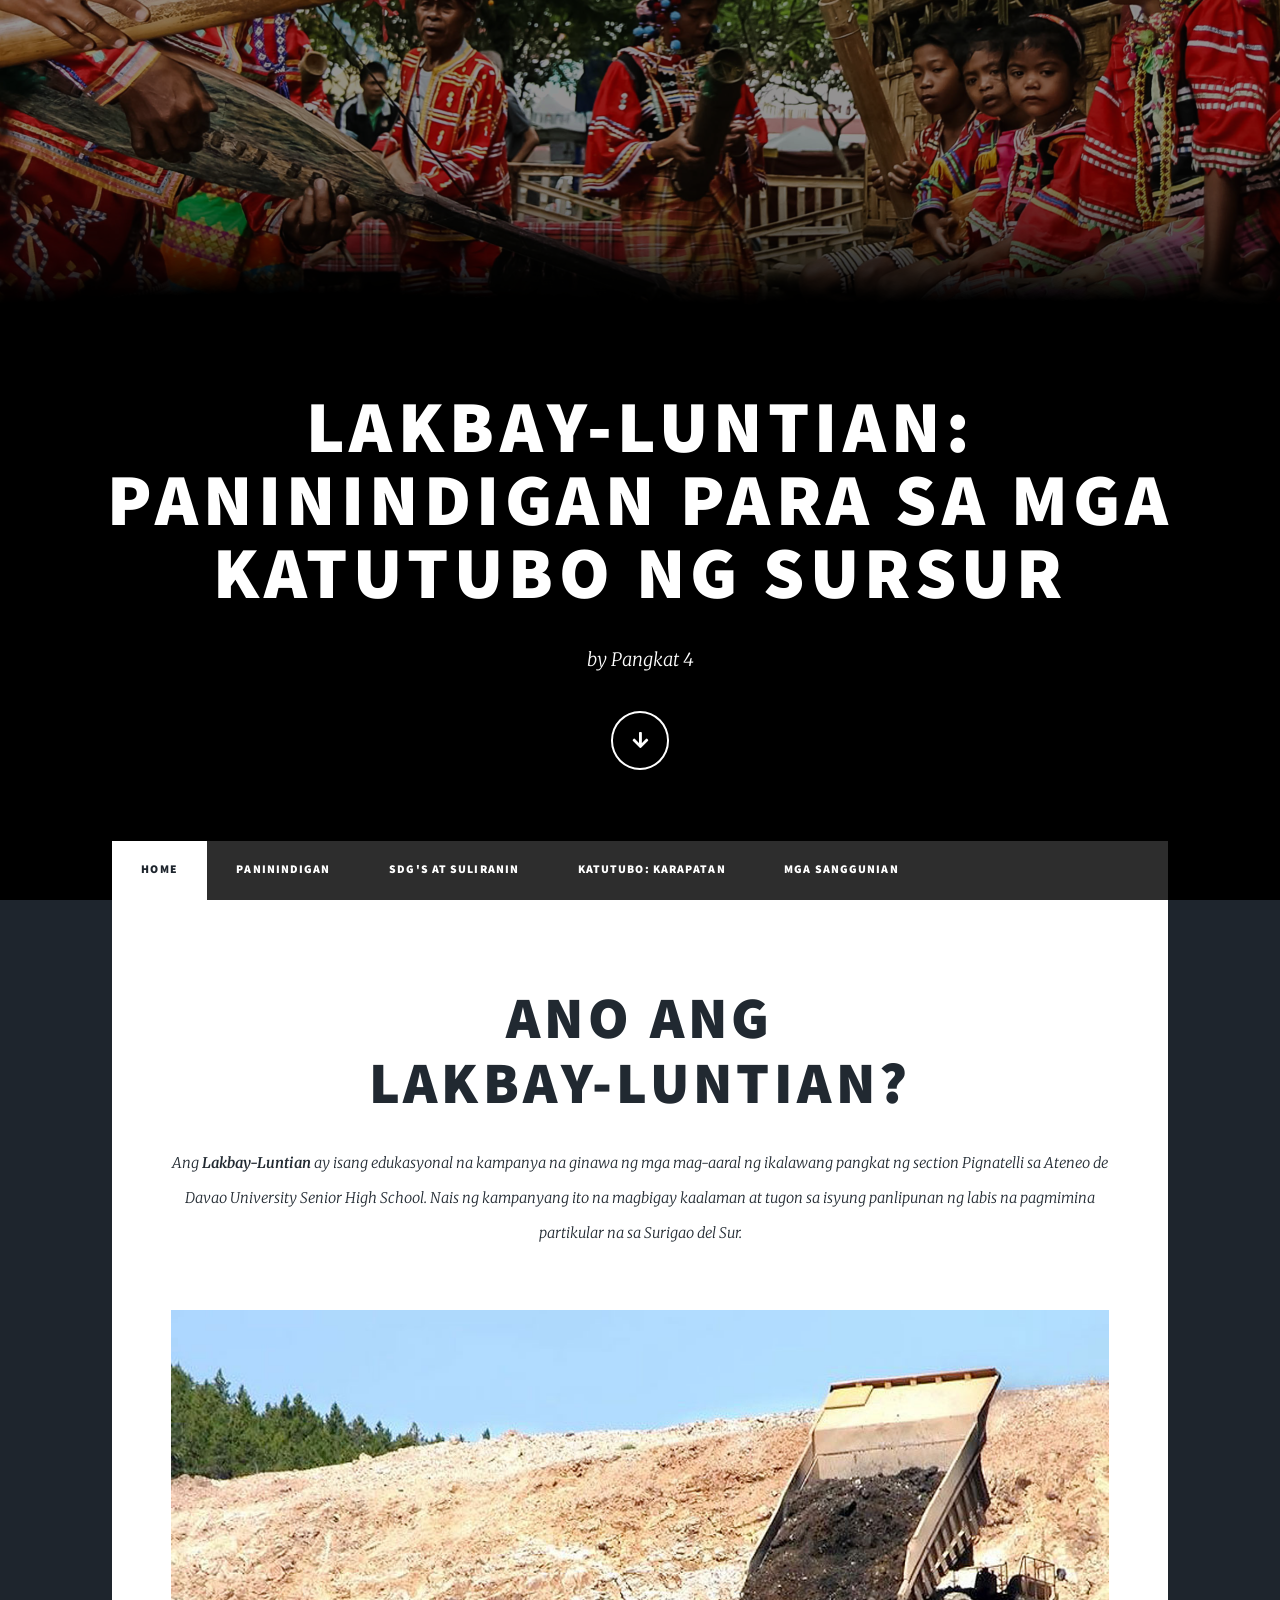
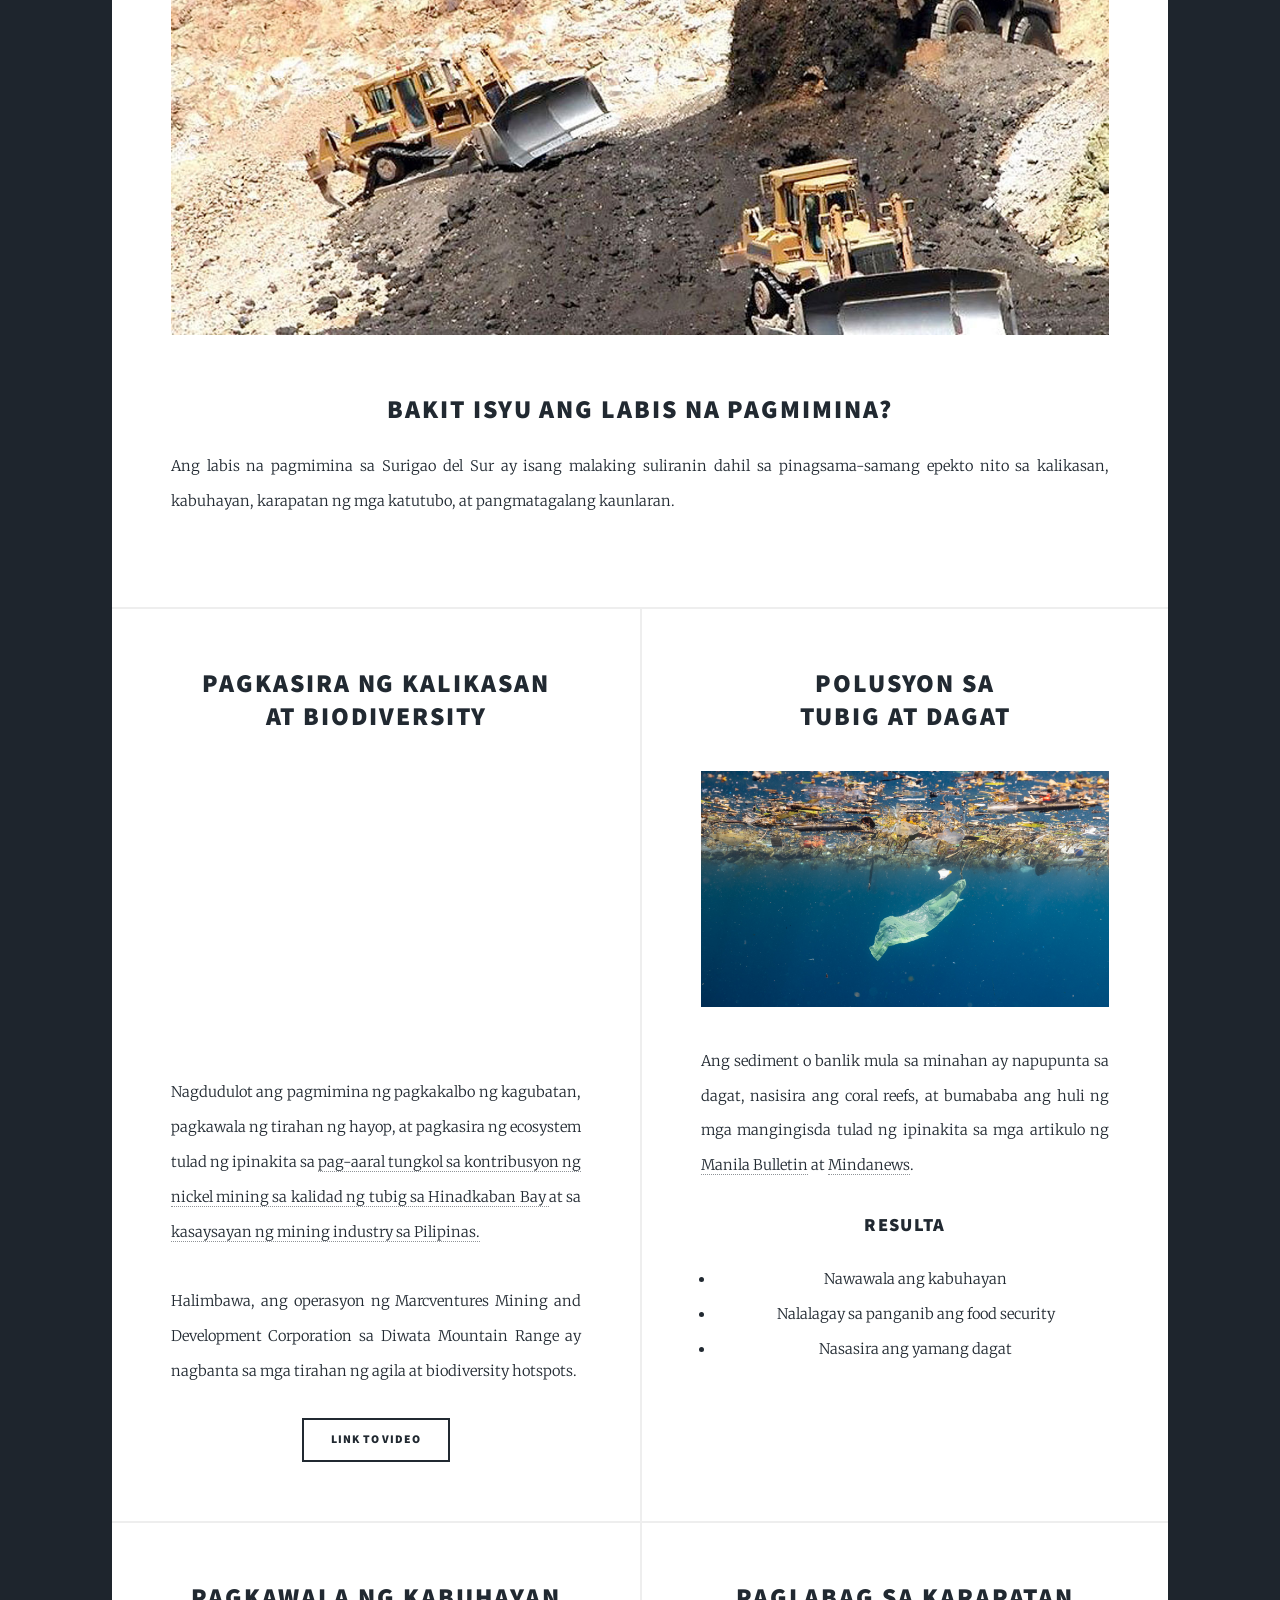
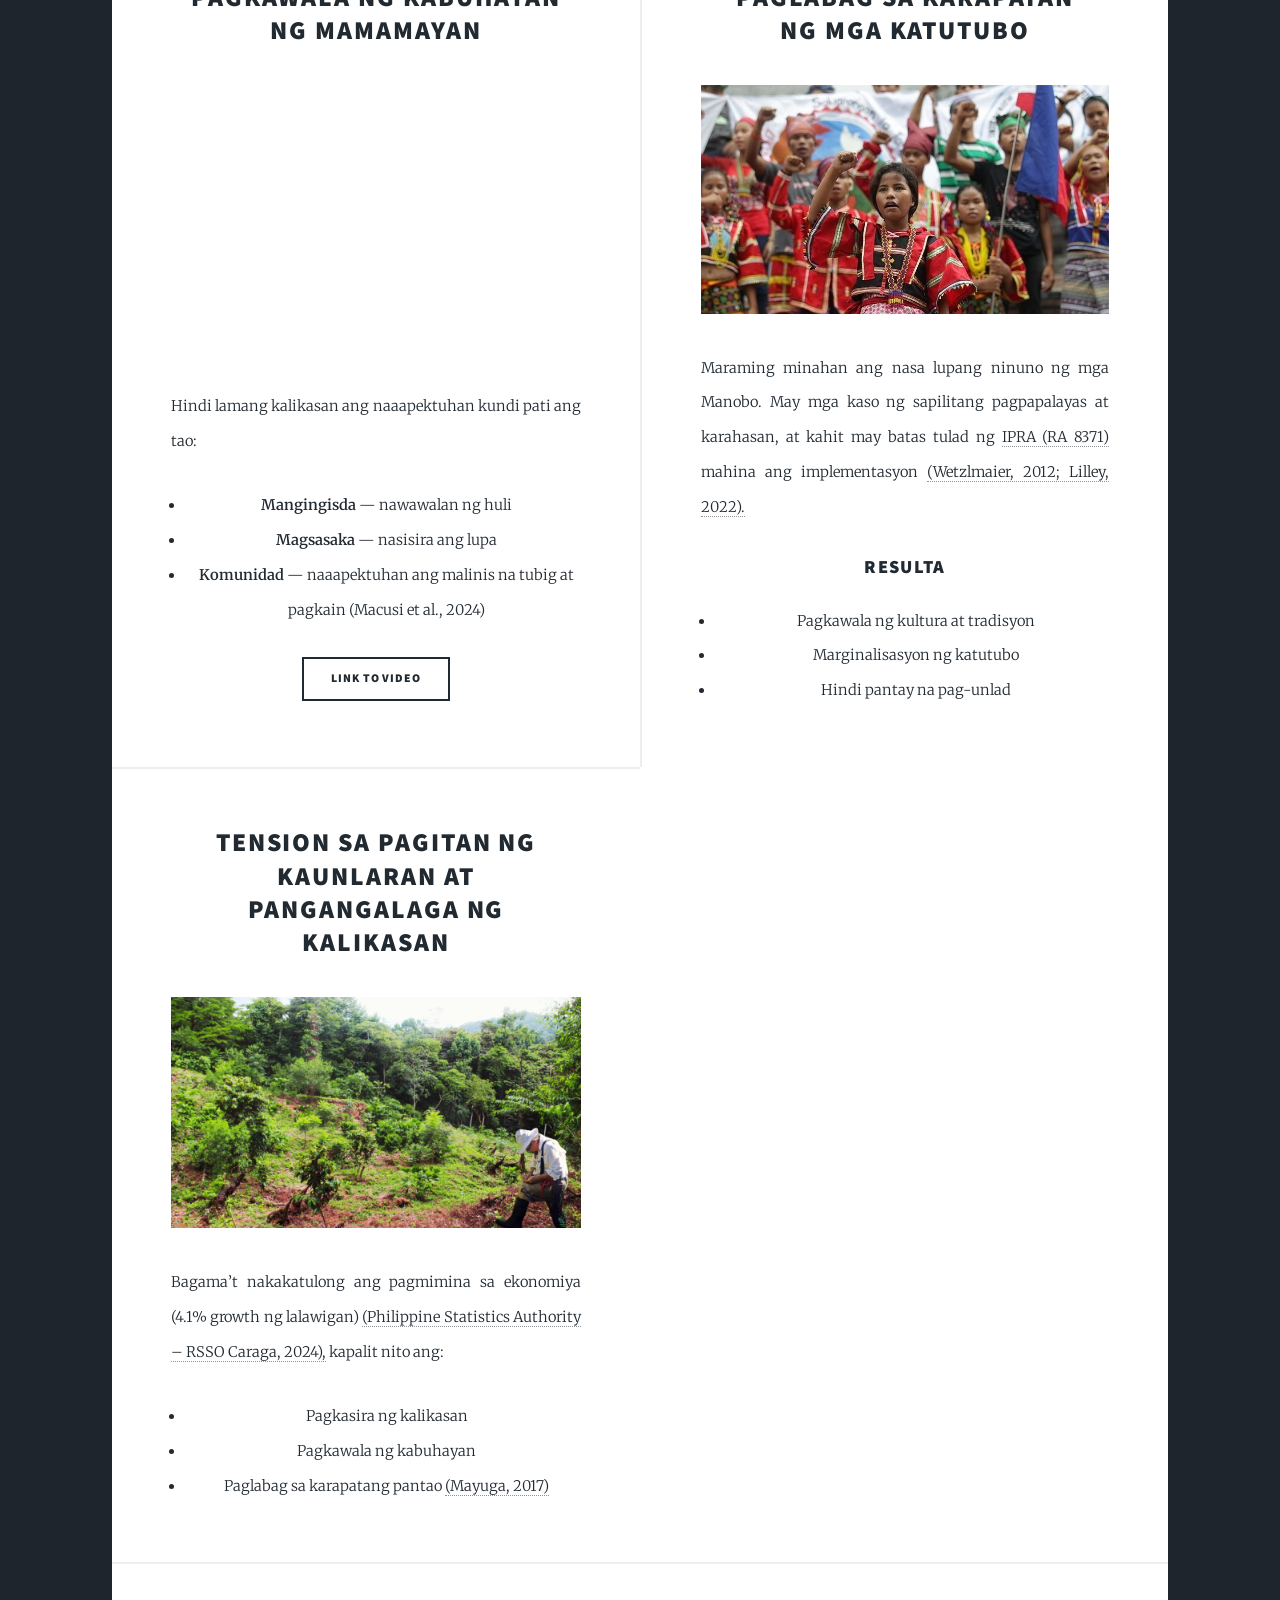
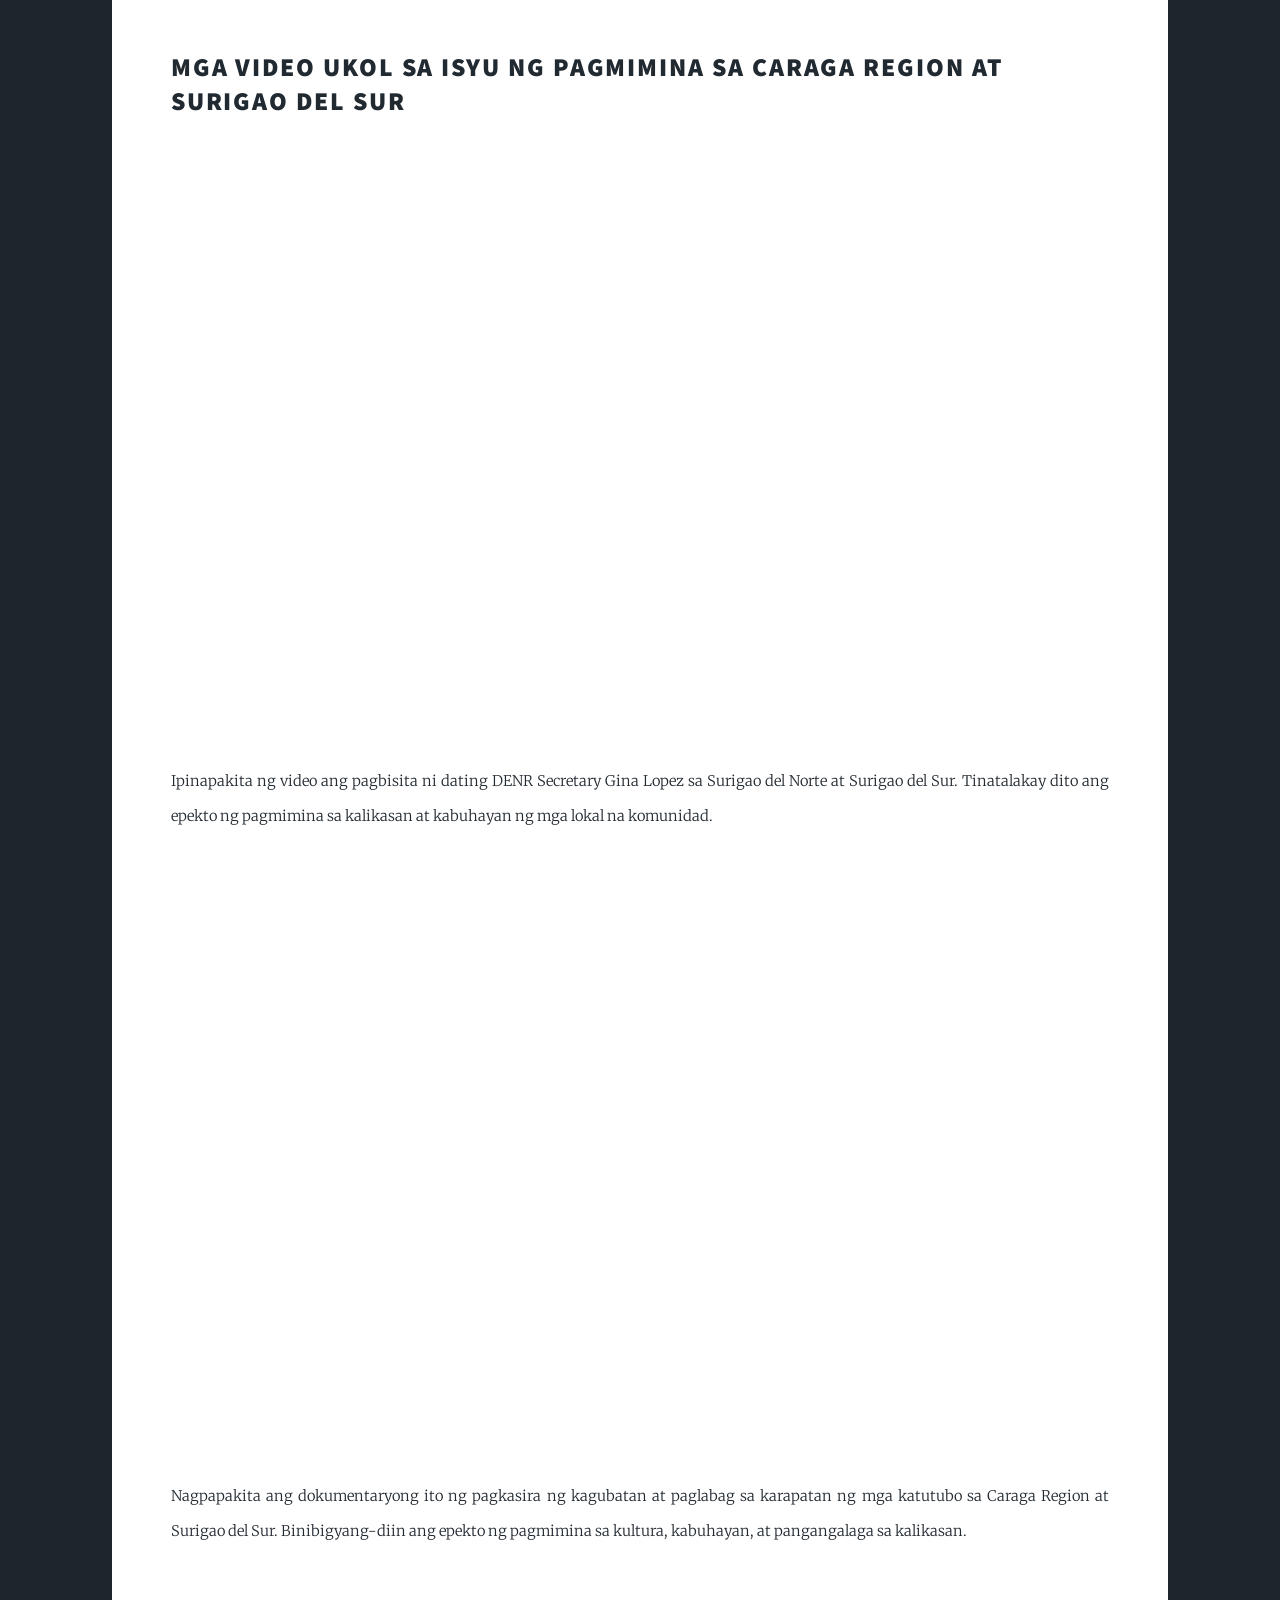
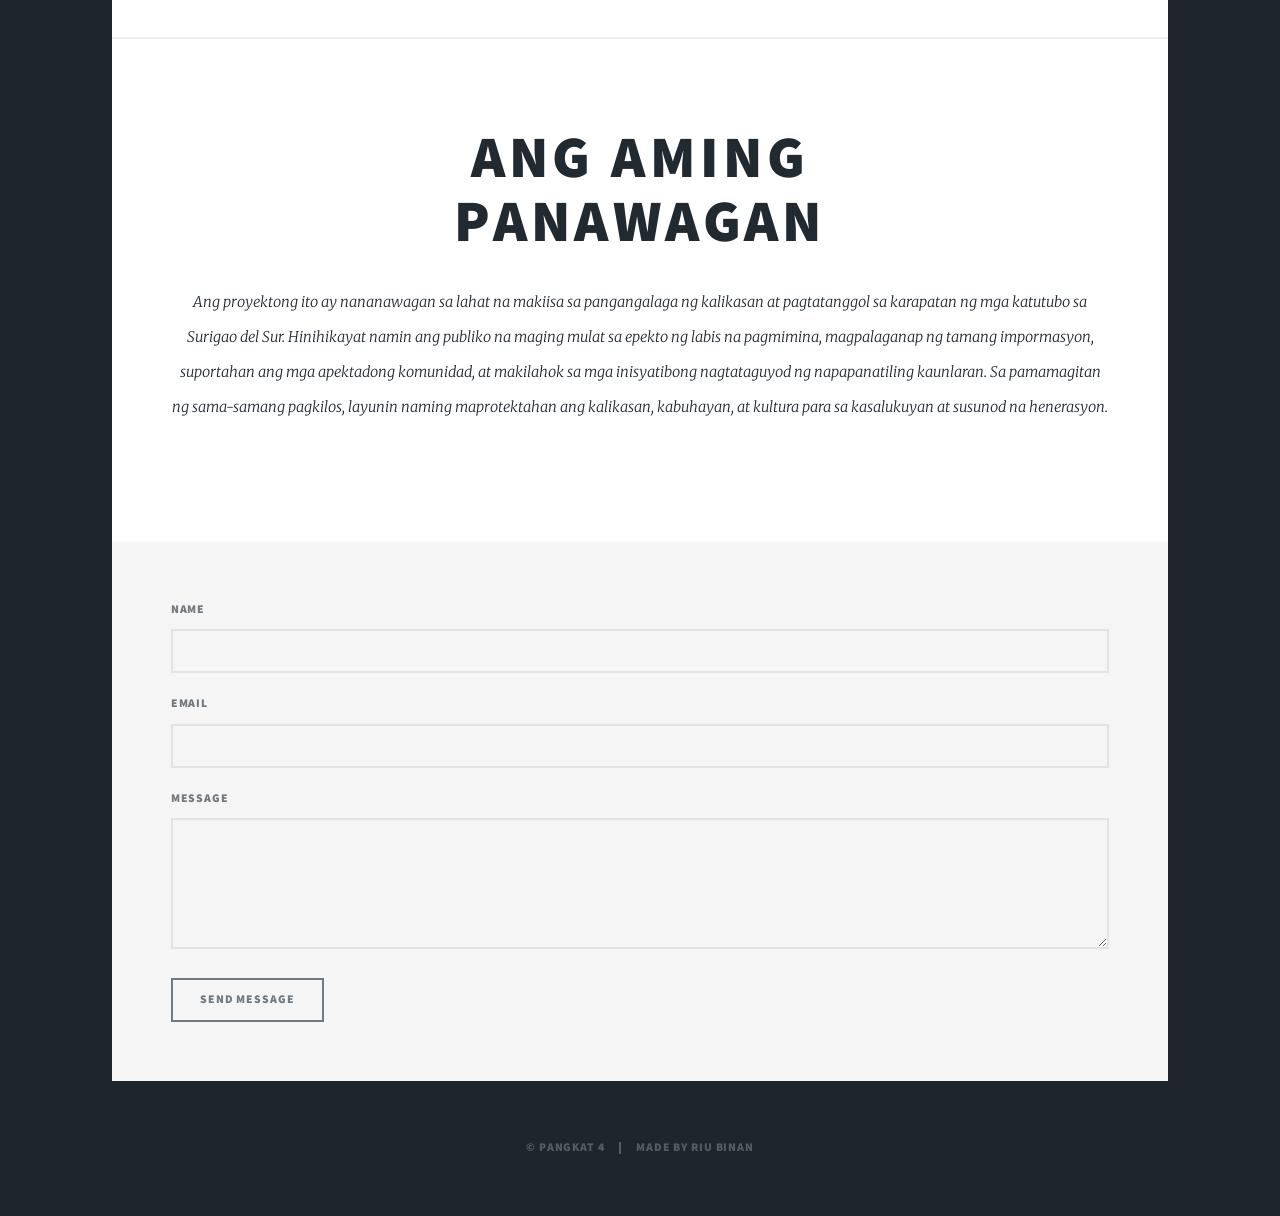
==== index.html @ bbc09d83 "Add files via upload" ====
<!DOCTYPE HTML>
<html>
	<head>
		<title>Lakbay-Luntian</title>
		<meta charset="utf-8" />
		<meta name="viewport" content="width=device-width, initial-scale=1, user-scalable=no" />
		<link rel="stylesheet" href="assets/css/main.css" />
		<noscript><link rel="stylesheet" href="assets/css/noscript.css" /></noscript>
	</head>
	<body class="is-preload">

		<!-- Wrapper -->
			<div id="wrapper" class="fade-in">

				<!-- Intro -->
					<div id="intro">
						<h1>Lakbay-Luntian: <br> Paninindigan para sa mga Katutubo ng SurSur
						</h1>
						<p>by Pangkat 4</p>
						<ul class="actions">
							<li><a href="#header" class="button icon solid solo fa-arrow-down scrolly">Continue</a></li>
						</ul>
					</div>

				<!-- Header -->
					<header id="header">
						<a href="index.html" class="logo">Lakbay-Luntian</a>
					</header>

				<!-- Nav -->
					<nav id="nav">
						<ul class="links">
							<li class="active"><a href="index.html">Home</a></li>
							<li><a href="generic.html">Paninindigan</a></li>
							<li><a href="sdg.html">SDG's at Suliranin</a></li>
							<li><a href="katutubo.html">Katutubo: Karapatan</a></li>
							<li><a href="sanggunian.html">Mga Sanggunian</a></li>
						</ul>
					</nav>

				<!-- Main -->
					<div id="main">

						<!-- Featured Post -->
							<article class="post featured">
								<header class="major">
									<h2><a href="#">Ano ang<br />
									Lakbay-Luntian?</a></h2>
									<p>Ang <b>Lakbay-Luntian</b> ay isang edukasyonal na kampanya na 
										ginawa ng mga mag-aaral ng ikalawang pangkat ng section 
										Pignatelli sa Ateneo de Davao University Senior High School. 
										Nais ng kampanyang ito na magbigay kaalaman at tugon sa 
										isyung panlipunan ng labis na pagmimina partikular 
										na sa Surigao del Sur.</p>
								</header>
								<a href="#" class="image main"><img src="images/quarrying.jpg" alt="" /></a>
										<h2>Bakit isyu ang labis na pagmimina?</h2>
										<p>Ang labis na pagmimina sa Surigao del Sur ay isang malaking 
										suliranin dahil sa pinagsama-samang epekto nito sa kalikasan, 
										kabuhayan, karapatan ng mga katutubo, at pangmatagalang kaunlaran.</p>
							</article>

						<!-- Posts -->
							<section class="posts">
								<article>
									<header>
										<h2><a href="#">Pagkasira ng kalikasan<br />
										at biodiversity</a></h2>
									</header>
									<a href="#" class="image fit">
										<span class="video fit">
											<div class="video-wrapper">
												<iframe src="https://www.youtube.com/embed/mSEWok-iOkw"
												allowfullscreen>
												</iframe>
											</div>
										</span>
									</a>
									<p>Nagdudulot ang pagmimina ng pagkakalbo ng kagubatan, pagkawala ng tirahan ng 
										hayop, at pagkasira ng ecosystem tulad ng ipinakita sa <a href="https://www.researchgate.net/publication/328746629_Siltation_load_contribution_of_nickel_laterite_mining_on_the_coastal_water_quality_of_Hinadkaban_Bay_Surigao_Provinces_Philippines">pag-aaral tungkol 
										sa kontribusyon ng nickel mining sa kalidad ng tubig sa Hinadkaban Bay </a> at 
										sa <a href="https://www.jstor.org/stable/20071735"> kasaysayan ng mining industry sa Pilipinas. </a>
										<br><br>
										Halimbawa, ang operasyon ng Marcventures Mining and Development Corporation 
										sa Diwata Mountain Range ay nagbanta sa mga tirahan ng agila at biodiversity 
										hotspots.
</p>
									<ul class="actions special">
										<li><a href="https://www.youtube.com/embed/mSEWok-iOkw" class="button">Link to Video</a></li>
									</ul>
								</article>
								<article>
									<header>
										<h2><a href="#">Polusyon sa <br />
										tubig at dagat</a></h2>
									</header>
									<a href="#" class="image fit"><img src="images/pollution.jpg" alt="" /></a>
									<p>
										Ang sediment o banlik mula sa minahan ay napupunta sa dagat, nasisira ang 
										coral reefs, at bumababa ang huli ng mga mangingisda tulad ng ipinakita 
										sa mga artikulo ng <a href="https://hdl.handle.net/20.500.12174/4106">Manila Bulletin</a> at <a href="https://mindanews.com/top-stories/2018/10/runoff-sediments-from-mines-threaten-marine-life-in-surigao-sur/">Mindanews</a>.
									</p>
									<h3>Resulta</h3>
											<ul>
												<li>Nawawala ang kabuhayan</li>
												<li>Nalalagay sa panganib ang food security</li>
												<li>Nasasira ang yamang dagat</li>
											</ul>
								</article>
								<article>
									<header>
										<h2><a href="#">Pagkawala ng kabuhayan <br />
										ng mamamayan</a></h2>
									</header>
									<a href="#" class="image fit">
										<span class="video fit">
											<div class="video-wrapper">
												<iframe src="https://www.youtube.com/embed/93UO917InYw"
												allowfullscreen>
												</iframe>
											</div>
										</span>
									</a>
									<p>
										Hindi lamang kalikasan ang naaapektuhan kundi pati ang tao:
									</p>
											<ul>
												<li><b>Mangingisda</b> — nawawalan ng huli</li>
												<li><b>Magsasaka</b> — nasisira ang lupa</li>
												<li><b>Komunidad</b> — naaapektuhan ang malinis na tubig at pagkain (Macusi et al., 2024)</li>
											</ul>
									<ul class="actions special">
										<li><a href="https://www.youtube.com/embed/93UO917InYw" class="button">Link to Video</a></li>
									</ul>
								</article>
								<article>
									<header>
										<h2><a href="#">Paglabag sa karapatan <br />
										ng mga katutubo</a></h2>
									</header>
									<a href="#" class="image fit"><img src="images/lumad.jpg" alt="" /></a>
									<p>Maraming minahan ang nasa lupang ninuno ng mga Manobo. May mga kaso 
										ng sapilitang pagpapalayas at karahasan, at kahit may batas tulad 
										ng <a href="https://www.officialgazette.gov.ph/1997/10/29/republic-act-no-8371/">IPRA (RA 8371)</a> mahina ang implementasyon <a href="https://doi.org/10.4232/10.ASEAS-5.2-9">(Wetzlmaier, 2012; Lilley, 2022).</a>
									</p>
											<h3>Resulta</h3>
											<ul>
												<li>Pagkawala ng kultura at tradisyon</li>
												<li>Marginalisasyon ng katutubo</li>
												<li>Hindi pantay na pag-unlad</li>
											</ul>
								</article>
								<article>
									<header>
										<h2><a href="#">Tension sa pagitan ng kaunlaran
										 at pangangalaga ng kalikasan</a></h2>
									</header>
									<a href="#" class="image fit"><img src="images/environment.jpg" alt="" /></a>
									<p>
										Bagama’t nakakatulong ang pagmimina sa ekonomiya (4.1% growth ng 
										lalawigan) <a href="https://rssocaraga.psa.gov.ph/content/mining-and-quarrying-drives-surigao-del-surs-41-percent-economic-growth-2023">(Philippine Statistics Authority – RSSO Caraga, 2024),</a> 
										kapalit nito ang:
									</p>
											<ul>
												<li>Pagkasira ng kalikasan</li>
												<li>Pagkawala ng kabuhayan</li>
												<li>Paglabag sa karapatang pantao <a href="https://businessmirror.com.ph/2017/02/22/is-responsible-mining-possible/">(Mayuga, 2017)</a></li>
											</ul>
								</article>
							</section>

							<section class="post">
								<header>
									<h2>Mga Video ukol sa Isyu ng Pagmimina sa Caraga Region at Surigao del Sur
									</h2>
								</header>
								<div class="image main">
										<span class="video fit">
											<div class="video-wrapper">
												<iframe src="https://www.youtube.com/embed/WcECH7kNVjE"
												allowfullscreen>
												</iframe>
											</div>
										</span>
								</div>
								<p>Ipinapakita ng video ang pagbisita ni dating DENR Secretary Gina Lopez sa 
									Surigao del Norte at Surigao del Sur. Tinatalakay dito ang epekto ng 
									pagmimina sa kalikasan at kabuhayan ng mga lokal na komunidad.</p>
								<div class="image main">
										<span class="video fit">
											<div class="video-wrapper">
												<iframe src="https://www.youtube.com/embed/WcECH7kNVjE"
												allowfullscreen>
												</iframe>
											</div>
										</span>
								</div>
								<p>Nagpapakita ang dokumentaryong ito ng pagkasira ng kagubatan at paglabag 
									sa karapatan ng mga katutubo sa Caraga Region at Surigao del Sur. 
									Binibigyang-diin ang epekto ng pagmimina sa kultura, kabuhayan, at 
									pangangalaga sa kalikasan.</p>
							</section>

					<article class="post featured">
								<header class="major">
									<h2><a href="#">Ang Aming<br />
									Panawagan</a></h2>
									<p>Ang proyektong ito ay nananawagan sa lahat na makiisa sa 
										pangangalaga ng kalikasan at pagtatanggol sa karapatan 
										ng mga katutubo sa Surigao del Sur. Hinihikayat namin 
										ang publiko na maging mulat sa epekto ng labis na 
										pagmimina, magpalaganap ng tamang impormasyon, suportahan 
										ang mga apektadong komunidad, at makilahok sa mga inisyatibong 
										nagtataguyod ng napapanatiling kaunlaran. Sa pamamagitan 
										ng sama-samang pagkilos, layunin naming maprotektahan ang 
										kalikasan, kabuhayan, at kultura para sa kasalukuyan at 
										susunod na henerasyon.
									</p>
								</header>
					</article>


					</div>

				<!-- Footer -->
					<footer id="footer">
						<section>
							<form method="post" action="#">
								<div class="fields">
									<div class="field">
										<label for="name">Name</label>
										<input type="text" name="name" id="name" />
									</div>
									<div class="field">
										<label for="email">Email</label>
										<input type="text" name="email" id="email" />
									</div>
									<div class="field">
										<label for="message">Message</label>
										<textarea name="message" id="message" rows="3"></textarea>
									</div>
								</div>
								<ul class="actions">
									<li><input type="submit" value="Send Message" /></li>
								</ul>
							</form>
						</section>
					</footer>

				<!-- Copyright -->
					<div id="copyright">
						<ul><li>&copy; Pangkat 4</li><li>Made by Riu Binan</li></ul>
					</div>

			</div>

		<!-- Scripts -->
			<script src="assets/js/jquery.min.js"></script>
			<script src="assets/js/jquery.scrollex.min.js"></script>
			<script src="assets/js/jquery.scrolly.min.js"></script>
			<script src="assets/js/browser.min.js"></script>
			<script src="assets/js/breakpoints.min.js"></script>
			<script src="assets/js/util.js"></script>
			<script src="assets/js/main.js"></script>

	</body>
</html>
---- assets/css/main.css ----
@import url(fontawesome-all.min.css);
@import url("https://fonts.googleapis.com/css?family=Merriweather:300,700,300italic,700italic|Source+Sans+Pro:900");

html, body, div, span, applet, object,
iframe, h1, h2, h3, h4, h5, h6, p, blockquote,
pre, a, abbr, acronym, address, big, cite,
code, del, dfn, em, img, ins, kbd, q, s, samp,
small, strike, strong, sub, sup, tt, var, b,
u, i, center, dl, dt, dd, ol, ul, li, fieldset,
form, label, legend, table, caption, tbody,
tfoot, thead, tr, th, td, article, aside,
canvas, details, embed, figure, figcaption,
footer, header, hgroup, menu, nav, output, ruby,
section, summary, time, mark, audio, video {
	margin: 0;
	padding: 0;
	border: 0;
	font-size: 100%;
	font: inherit;
	vertical-align: baseline;}

article, aside, details, figcaption, figure,
footer, header, hgroup, menu, nav, section {
	display: block;}

body {
	line-height: 1;
}

ol, ul {
	list-style: none;
}

blockquote, q {
	quotes: none;
}

	blockquote:before, blockquote:after, q:before, q:after {
		content: '';
		content: none;
	}

table {
	border-collapse: collapse;
	border-spacing: 0;
}

body {
	-webkit-text-size-adjust: none;
}

mark {
	background-color: transparent;
	color: inherit;
}

input::-moz-focus-inner {
	border: 0;
	padding: 0;
}

input, select, textarea {
	-moz-appearance: none;
	-webkit-appearance: none;
	-ms-appearance: none;
	appearance: none;
}

/* Basic */

	@-ms-viewport {
		width: device-width;
	}

	body {
		-ms-overflow-style: scrollbar;
	}

	@media screen and (max-width: 480px) {

		html, body {
			min-width: 320px;
		}

	}

	html {
		box-sizing: border-box;
	}

	*, *:before, *:after {
		box-sizing: inherit;
	}

	body {
		background-color: #1e252d;
	}

		body.is-preload *, body.is-preload *:before, body.is-preload *:after {
			-moz-animation: none !important;
			-webkit-animation: none !important;
			-ms-animation: none !important;
			animation: none !important;
			-moz-transition: none !important;
			-webkit-transition: none !important;
			-ms-transition: none !important;
			transition: none !important;
		}

/* Type */

	html {
		font-size: 16pt;
	}

		@media screen and (max-width: 1680px) {

			html {
				font-size: 12pt;
			}

		}

		@media screen and (max-width: 1280px) {

			html {
				font-size: 11pt;
			}

		}

		@media screen and (max-width: 360px) {

			html {
				font-size: 10pt;
			}

		}

	body {
		color: #212931;
	}

	body, input, select, textarea {
		font-family: "Merriweather", Georgia, serif;
		font-weight: 300;
		font-size: 1rem;
		line-height: 2.375;
	}

	a {
		-moz-transition: color 0.2s ease-in-out, background-color 0.2s ease-in-out, border-color 0.2s ease-in-out, box-shadow 0.2s ease-in-out;
		-webkit-transition: color 0.2s ease-in-out, background-color 0.2s ease-in-out, border-color 0.2s ease-in-out, box-shadow 0.2s ease-in-out;
		-ms-transition: color 0.2s ease-in-out, background-color 0.2s ease-in-out, border-color 0.2s ease-in-out, box-shadow 0.2s ease-in-out;
		transition: color 0.2s ease-in-out, background-color 0.2s ease-in-out, border-color 0.2s ease-in-out, box-shadow 0.2s ease-in-out;
		border-bottom: dotted 1px;
		text-decoration: none;
	}

		a:hover {
			border-bottom-color: transparent;
		}

	strong, b {
		font-weight: 600;
	}

	em, i {
		font-style: italic;
	}

	p {
		text-align: justify;
		margin: 0 0 2rem 0;
	}

	h1, h2, h3, h4, h5, h6 {
		font-family: "Source Sans Pro", Helvetica, sans-serif;
		font-weight: 900;
		line-height: 1.5;
		letter-spacing: 0.075em;
		text-transform: uppercase;
		margin: 0 0 1rem 0;
	}

		h1 a, h2 a, h3 a, h4 a, h5 a, h6 a {
			border-bottom: 0;
			color: inherit;
			text-decoration: none;
		}

	h1 {
		font-size: 4rem;
		line-height: 1.1;
		margin: 0 0 2rem 0;
	}

	h2 {
		font-size: 1.75rem;
		line-height: 1.3;
		margin: 0 0 1.5rem 0;
	}

	h3 {
		font-size: 1.25rem;
		margin: 0 0 1.5rem 0;
	}

	h4 {
		font-size: 1rem;
	}

	h5 {
		font-size: 0.9rem;
	}

	h6 {
		font-size: 0.8rem;
	}

	sub {
		font-size: 0.8rem;
		position: relative;
		top: 0.5rem;
	}

	sup {
		font-size: 0.8rem;
		position: relative;
		top: -0.5rem;
	}

	blockquote {
		border-left: solid 4px;
		font-style: italic;
		margin: 0 0 2rem 0;
		padding: 0.5rem 0 0.5rem 2rem;
	}

	code {
		border: solid 2px;
		font-family: "Courier New", monospace;
		font-size: 0.9rem;
		margin: 0 0.25rem;
		padding: 0.25rem 0.65rem;
	}

	pre {
		-webkit-overflow-scrolling: touch;
		font-family: "Courier New", monospace;
		font-size: 0.9rem;
		margin: 0 0 2rem 0;
	}

		pre code {
			display: block;
			line-height: 1.75;
			padding: 1rem 1.5rem;
			overflow-x: auto;
		}

	hr {
		border: 0;
		border-bottom: solid 2px;
		margin: 3rem 0;
	}

		hr.major {
			margin: 5rem 0;
		}

	.align-left {
		text-align: left;
	}

	.align-center {
		text-align: center;
	}

	.align-right {
		text-align: right;
	}

	input, select, textarea {
		color: #212931;
	}

	a {
		color: #212931;
		border-bottom-color: rgba(33, 41, 49, 0.5);
	}

		a:hover {
			border-bottom-color: transparent;
			color: #aa3737 !important;
		}

	strong, b {
		color: #212931;
	}

	h1, h2, h3, h4, h5, h6 {
		color: #212931;
	}

	blockquote {
		border-left-color: #eeeeee;
	}

	code {
		background: rgba(220, 220, 220, 0.25);
		border-color: #eeeeee;
	}

	hr {
		border-bottom-color: #eeeeee;
	}

/* Row */

	.row {
		display: flex;
		flex-wrap: wrap;
		box-sizing: border-box;
		align-items: stretch;
	}

		.row > * {
			box-sizing: border-box;
		}

		.row.gtr-uniform > * > :last-child {
			margin-bottom: 0;
		}

		.row.aln-left {
			justify-content: flex-start;
		}

		.row.aln-center {
			justify-content: center;
		}

		.row.aln-right {
			justify-content: flex-end;
		}

		.row.aln-top {
			align-items: flex-start;
		}

		.row.aln-middle {
			align-items: center;
		}

		.row.aln-bottom {
			align-items: flex-end;
		}

		.row > .imp {
			order: -1;
		}

		.row > .col-1 {
			width: 8.33333%;
		}

		.row > .off-1 {
			margin-left: 8.33333%;
		}

		.row > .col-2 {
			width: 16.66667%;
		}

		.row > .off-2 {
			margin-left: 16.66667%;
		}

		.row > .col-3 {
			width: 25%;
		}

		.row > .off-3 {
			margin-left: 25%;
		}

		.row > .col-4 {
			width: 33.33333%;
		}

		.row > .off-4 {
			margin-left: 33.33333%;
		}

		.row > .col-5 {
			width: 41.66667%;
		}

		.row > .off-5 {
			margin-left: 41.66667%;
		}

		.row > .col-6 {
			width: 50%;
		}

		.row > .off-6 {
			margin-left: 50%;
		}

		.row > .col-7 {
			width: 58.33333%;
		}

		.row > .off-7 {
			margin-left: 58.33333%;
		}

		.row > .col-8 {
			width: 66.66667%;
		}

		.row > .off-8 {
			margin-left: 66.66667%;
		}

		.row > .col-9 {
			width: 75%;
		}

		.row > .off-9 {
			margin-left: 75%;
		}

		.row > .col-10 {
			width: 83.33333%;
		}

		.row > .off-10 {
			margin-left: 83.33333%;
		}

		.row > .col-11 {
			width: 91.66667%;
		}

		.row > .off-11 {
			margin-left: 91.66667%;
		}

		.row > .col-12 {
			width: 100%;
		}

		.row > .off-12 {
			margin-left: 100%;
		}

		.row.gtr-0 {
			margin-top: 0;
			margin-left: 0rem;
		}

			.row.gtr-0 > * {
				padding: 0 0 0 0rem;
			}

			.row.gtr-0.gtr-uniform {
				margin-top: 0rem;
			}

				.row.gtr-0.gtr-uniform > * {
					padding-top: 0rem;
				}

		.row.gtr-25 {
			margin-top: 0;
			margin-left: -0.375rem;
		}

			.row.gtr-25 > * {
				padding: 0 0 0 0.375rem;
			}

			.row.gtr-25.gtr-uniform {
				margin-top: -0.375rem;
			}

				.row.gtr-25.gtr-uniform > * {
					padding-top: 0.375rem;
				}

		.row.gtr-50 {
			margin-top: 0;
			margin-left: -0.75rem;
		}

			.row.gtr-50 > * {
				padding: 0 0 0 0.75rem;
			}

			.row.gtr-50.gtr-uniform {
				margin-top: -0.75rem;
			}

				.row.gtr-50.gtr-uniform > * {
					padding-top: 0.75rem;
				}

		.row {
			margin-top: 0;
			margin-left: -1.5rem;
		}

			.row > * {
				padding: 0 0 0 1.5rem;
			}

			.row.gtr-uniform {
				margin-top: -1.5rem;
			}

				.row.gtr-uniform > * {
					padding-top: 1.5rem;
				}

		.row.gtr-150 {
			margin-top: 0;
			margin-left: -2.25rem;
		}

			.row.gtr-150 > * {
				padding: 0 0 0 2.25rem;
			}

			.row.gtr-150.gtr-uniform {
				margin-top: -2.25rem;
			}

				.row.gtr-150.gtr-uniform > * {
					padding-top: 2.25rem;
				}

		.row.gtr-200 {
			margin-top: 0;
			margin-left: -3rem;
		}

			.row.gtr-200 > * {
				padding: 0 0 0 3rem;
			}

			.row.gtr-200.gtr-uniform {
				margin-top: -3rem;
			}

				.row.gtr-200.gtr-uniform > * {
					padding-top: 3rem;
				}

		@media screen and (max-width: 1680px) {

			.row {
				display: flex;
				flex-wrap: wrap;
				box-sizing: border-box;
				align-items: stretch;
			}

				.row > * {
					box-sizing: border-box;
				}

				.row.gtr-uniform > * > :last-child {
					margin-bottom: 0;
				}

				.row.aln-left {
					justify-content: flex-start;
				}

				.row.aln-center {
					justify-content: center;
				}

				.row.aln-right {
					justify-content: flex-end;
				}

				.row.aln-top {
					align-items: flex-start;
				}

				.row.aln-middle {
					align-items: center;
				}

				.row.aln-bottom {
					align-items: flex-end;
				}

				.row > .imp-xlarge {
					order: -1;
				}

				.row > .col-1-xlarge {
					width: 8.33333%;
				}

				.row > .off-1-xlarge {
					margin-left: 8.33333%;
				}

				.row > .col-2-xlarge {
					width: 16.66667%;
				}

				.row > .off-2-xlarge {
					margin-left: 16.66667%;
				}

				.row > .col-3-xlarge {
					width: 25%;
				}

				.row > .off-3-xlarge {
					margin-left: 25%;
				}

				.row > .col-4-xlarge {
					width: 33.33333%;
				}

				.row > .off-4-xlarge {
					margin-left: 33.33333%;
				}

				.row > .col-5-xlarge {
					width: 41.66667%;
				}

				.row > .off-5-xlarge {
					margin-left: 41.66667%;
				}

				.row > .col-6-xlarge {
					width: 50%;
				}

				.row > .off-6-xlarge {
					margin-left: 50%;
				}

				.row > .col-7-xlarge {
					width: 58.33333%;
				}

				.row > .off-7-xlarge {
					margin-left: 58.33333%;
				}

				.row > .col-8-xlarge {
					width: 66.66667%;
				}

				.row > .off-8-xlarge {
					margin-left: 66.66667%;
				}

				.row > .col-9-xlarge {
					width: 75%;
				}

				.row > .off-9-xlarge {
					margin-left: 75%;
				}

				.row > .col-10-xlarge {
					width: 83.33333%;
				}

				.row > .off-10-xlarge {
					margin-left: 83.33333%;
				}

				.row > .col-11-xlarge {
					width: 91.66667%;
				}

				.row > .off-11-xlarge {
					margin-left: 91.66667%;
				}

				.row > .col-12-xlarge {
					width: 100%;
				}

				.row > .off-12-xlarge {
					margin-left: 100%;
				}

				.row.gtr-0 {
					margin-top: 0;
					margin-left: 0rem;
				}

					.row.gtr-0 > * {
						padding: 0 0 0 0rem;
					}

					.row.gtr-0.gtr-uniform {
						margin-top: 0rem;
					}

						.row.gtr-0.gtr-uniform > * {
							padding-top: 0rem;
						}

				.row.gtr-25 {
					margin-top: 0;
					margin-left: -0.375rem;
				}

					.row.gtr-25 > * {
						padding: 0 0 0 0.375rem;
					}

					.row.gtr-25.gtr-uniform {
						margin-top: -0.375rem;
					}

						.row.gtr-25.gtr-uniform > * {
							padding-top: 0.375rem;
						}

				.row.gtr-50 {
					margin-top: 0;
					margin-left: -0.75rem;
				}

					.row.gtr-50 > * {
						padding: 0 0 0 0.75rem;
					}

					.row.gtr-50.gtr-uniform {
						margin-top: -0.75rem;
					}

						.row.gtr-50.gtr-uniform > * {
							padding-top: 0.75rem;
						}

				.row {
					margin-top: 0;
					margin-left: -1.5rem;
				}

					.row > * {
						padding: 0 0 0 1.5rem;
					}

					.row.gtr-uniform {
						margin-top: -1.5rem;
					}

						.row.gtr-uniform > * {
							padding-top: 1.5rem;
						}

				.row.gtr-150 {
					margin-top: 0;
					margin-left: -2.25rem;
				}

					.row.gtr-150 > * {
						padding: 0 0 0 2.25rem;
					}

					.row.gtr-150.gtr-uniform {
						margin-top: -2.25rem;
					}

						.row.gtr-150.gtr-uniform > * {
							padding-top: 2.25rem;
						}

				.row.gtr-200 {
					margin-top: 0;
					margin-left: -3rem;
				}

					.row.gtr-200 > * {
						padding: 0 0 0 3rem;
					}

					.row.gtr-200.gtr-uniform {
						margin-top: -3rem;
					}

						.row.gtr-200.gtr-uniform > * {
							padding-top: 3rem;
						}

		}

		@media screen and (max-width: 1280px) {

			.row {
				display: flex;
				flex-wrap: wrap;
				box-sizing: border-box;
				align-items: stretch;
			}

				.row > * {
					box-sizing: border-box;
				}

				.row.gtr-uniform > * > :last-child {
					margin-bottom: 0;
				}

				.row.aln-left {
					justify-content: flex-start;
				}

				.row.aln-center {
					justify-content: center;
				}

				.row.aln-right {
					justify-content: flex-end;
				}

				.row.aln-top {
					align-items: flex-start;
				}

				.row.aln-middle {
					align-items: center;
				}

				.row.aln-bottom {
					align-items: flex-end;
				}

				.row > .imp-large {
					order: -1;
				}

				.row > .col-1-large {
					width: 8.33333%;
				}

				.row > .off-1-large {
					margin-left: 8.33333%;
				}

				.row > .col-2-large {
					width: 16.66667%;
				}

				.row > .off-2-large {
					margin-left: 16.66667%;
				}

				.row > .col-3-large {
					width: 25%;
				}

				.row > .off-3-large {
					margin-left: 25%;
				}

				.row > .col-4-large {
					width: 33.33333%;
				}

				.row > .off-4-large {
					margin-left: 33.33333%;
				}

				.row > .col-5-large {
					width: 41.66667%;
				}

				.row > .off-5-large {
					margin-left: 41.66667%;
				}

				.row > .col-6-large {
					width: 50%;
				}

				.row > .off-6-large {
					margin-left: 50%;
				}

				.row > .col-7-large {
					width: 58.33333%;
				}

				.row > .off-7-large {
					margin-left: 58.33333%;
				}

				.row > .col-8-large {
					width: 66.66667%;
				}

				.row > .off-8-large {
					margin-left: 66.66667%;
				}

				.row > .col-9-large {
					width: 75%;
				}

				.row > .off-9-large {
					margin-left: 75%;
				}

				.row > .col-10-large {
					width: 83.33333%;
				}

				.row > .off-10-large {
					margin-left: 83.33333%;
				}

				.row > .col-11-large {
					width: 91.66667%;
				}

				.row > .off-11-large {
					margin-left: 91.66667%;
				}

				.row > .col-12-large {
					width: 100%;
				}

				.row > .off-12-large {
					margin-left: 100%;
				}

				.row.gtr-0 {
					margin-top: 0;
					margin-left: 0rem;
				}

					.row.gtr-0 > * {
						padding: 0 0 0 0rem;
					}

					.row.gtr-0.gtr-uniform {
						margin-top: 0rem;
					}

						.row.gtr-0.gtr-uniform > * {
							padding-top: 0rem;
						}

				.row.gtr-25 {
					margin-top: 0;
					margin-left: -0.375rem;
				}

					.row.gtr-25 > * {
						padding: 0 0 0 0.375rem;
					}

					.row.gtr-25.gtr-uniform {
						margin-top: -0.375rem;
					}

						.row.gtr-25.gtr-uniform > * {
							padding-top: 0.375rem;
						}

				.row.gtr-50 {
					margin-top: 0;
					margin-left: -0.75rem;
				}

					.row.gtr-50 > * {
						padding: 0 0 0 0.75rem;
					}

					.row.gtr-50.gtr-uniform {
						margin-top: -0.75rem;
					}

						.row.gtr-50.gtr-uniform > * {
							padding-top: 0.75rem;
						}

				.row {
					margin-top: 0;
					margin-left: -1.5rem;
				}

					.row > * {
						padding: 0 0 0 1.5rem;
					}

					.row.gtr-uniform {
						margin-top: -1.5rem;
					}

						.row.gtr-uniform > * {
							padding-top: 1.5rem;
						}

				.row.gtr-150 {
					margin-top: 0;
					margin-left: -2.25rem;
				}

					.row.gtr-150 > * {
						padding: 0 0 0 2.25rem;
					}

					.row.gtr-150.gtr-uniform {
						margin-top: -2.25rem;
					}

						.row.gtr-150.gtr-uniform > * {
							padding-top: 2.25rem;
						}

				.row.gtr-200 {
					margin-top: 0;
					margin-left: -3rem;
				}

					.row.gtr-200 > * {
						padding: 0 0 0 3rem;
					}

					.row.gtr-200.gtr-uniform {
						margin-top: -3rem;
					}

						.row.gtr-200.gtr-uniform > * {
							padding-top: 3rem;
						}

		}

		@media screen and (max-width: 980px) {

			.row {
				display: flex;
				flex-wrap: wrap;
				box-sizing: border-box;
				align-items: stretch;
			}

				.row > * {
					box-sizing: border-box;
				}

				.row.gtr-uniform > * > :last-child {
					margin-bottom: 0;
				}

				.row.aln-left {
					justify-content: flex-start;
				}

				.row.aln-center {
					justify-content: center;
				}

				.row.aln-right {
					justify-content: flex-end;
				}

				.row.aln-top {
					align-items: flex-start;
				}

				.row.aln-middle {
					align-items: center;
				}

				.row.aln-bottom {
					align-items: flex-end;
				}

				.row > .imp-medium {
					order: -1;
				}

				.row > .col-1-medium {
					width: 8.33333%;
				}

				.row > .off-1-medium {
					margin-left: 8.33333%;
				}

				.row > .col-2-medium {
					width: 16.66667%;
				}

				.row > .off-2-medium {
					margin-left: 16.66667%;
				}

				.row > .col-3-medium {
					width: 25%;
				}

				.row > .off-3-medium {
					margin-left: 25%;
				}

				.row > .col-4-medium {
					width: 33.33333%;
				}

				.row > .off-4-medium {
					margin-left: 33.33333%;
				}

				.row > .col-5-medium {
					width: 41.66667%;
				}

				.row > .off-5-medium {
					margin-left: 41.66667%;
				}

				.row > .col-6-medium {
					width: 50%;
				}

				.row > .off-6-medium {
					margin-left: 50%;
				}

				.row > .col-7-medium {
					width: 58.33333%;
				}

				.row > .off-7-medium {
					margin-left: 58.33333%;
				}

				.row > .col-8-medium {
					width: 66.66667%;
				}

				.row > .off-8-medium {
					margin-left: 66.66667%;
				}

				.row > .col-9-medium {
					width: 75%;
				}

				.row > .off-9-medium {
					margin-left: 75%;
				}

				.row > .col-10-medium {
					width: 83.33333%;
				}

				.row > .off-10-medium {
					margin-left: 83.33333%;
				}

				.row > .col-11-medium {
					width: 91.66667%;
				}

				.row > .off-11-medium {
					margin-left: 91.66667%;
				}

				.row > .col-12-medium {
					width: 100%;
				}

				.row > .off-12-medium {
					margin-left: 100%;
				}

				.row.gtr-0 {
					margin-top: 0;
					margin-left: 0rem;
				}

					.row.gtr-0 > * {
						padding: 0 0 0 0rem;
					}

					.row.gtr-0.gtr-uniform {
						margin-top: 0rem;
					}

						.row.gtr-0.gtr-uniform > * {
							padding-top: 0rem;
						}

				.row.gtr-25 {
					margin-top: 0;
					margin-left: -0.375rem;
				}

					.row.gtr-25 > * {
						padding: 0 0 0 0.375rem;
					}

					.row.gtr-25.gtr-uniform {
						margin-top: -0.375rem;
					}

						.row.gtr-25.gtr-uniform > * {
							padding-top: 0.375rem;
						}

				.row.gtr-50 {
					margin-top: 0;
					margin-left: -0.75rem;
				}

					.row.gtr-50 > * {
						padding: 0 0 0 0.75rem;
					}

					.row.gtr-50.gtr-uniform {
						margin-top: -0.75rem;
					}

						.row.gtr-50.gtr-uniform > * {
							padding-top: 0.75rem;
						}

				.row {
					margin-top: 0;
					margin-left: -1.5rem;
				}

					.row > * {
						padding: 0 0 0 1.5rem;
					}

					.row.gtr-uniform {
						margin-top: -1.5rem;
					}

						.row.gtr-uniform > * {
							padding-top: 1.5rem;
						}

				.row.gtr-150 {
					margin-top: 0;
					margin-left: -2.25rem;
				}

					.row.gtr-150 > * {
						padding: 0 0 0 2.25rem;
					}

					.row.gtr-150.gtr-uniform {
						margin-top: -2.25rem;
					}

						.row.gtr-150.gtr-uniform > * {
							padding-top: 2.25rem;
						}

				.row.gtr-200 {
					margin-top: 0;
					margin-left: -3rem;
				}

					.row.gtr-200 > * {
						padding: 0 0 0 3rem;
					}

					.row.gtr-200.gtr-uniform {
						margin-top: -3rem;
					}

						.row.gtr-200.gtr-uniform > * {
							padding-top: 3rem;
						}

		}

		@media screen and (max-width: 736px) {

			.row {
				display: flex;
				flex-wrap: wrap;
				box-sizing: border-box;
				align-items: stretch;
			}

				.row > * {
					box-sizing: border-box;
				}

				.row.gtr-uniform > * > :last-child {
					margin-bottom: 0;
				}

				.row.aln-left {
					justify-content: flex-start;
				}

				.row.aln-center {
					justify-content: center;
				}

				.row.aln-right {
					justify-content: flex-end;
				}

				.row.aln-top {
					align-items: flex-start;
				}

				.row.aln-middle {
					align-items: center;
				}

				.row.aln-bottom {
					align-items: flex-end;
				}

				.row > .imp-small {
					order: -1;
				}

				.row > .col-1-small {
					width: 8.33333%;
				}

				.row > .off-1-small {
					margin-left: 8.33333%;
				}

				.row > .col-2-small {
					width: 16.66667%;
				}

				.row > .off-2-small {
					margin-left: 16.66667%;
				}

				.row > .col-3-small {
					width: 25%;
				}

				.row > .off-3-small {
					margin-left: 25%;
				}

				.row > .col-4-small {
					width: 33.33333%;
				}

				.row > .off-4-small {
					margin-left: 33.33333%;
				}

				.row > .col-5-small {
					width: 41.66667%;
				}

				.row > .off-5-small {
					margin-left: 41.66667%;
				}

				.row > .col-6-small {
					width: 50%;
				}

				.row > .off-6-small {
					margin-left: 50%;
				}

				.row > .col-7-small {
					width: 58.33333%;
				}

				.row > .off-7-small {
					margin-left: 58.33333%;
				}

				.row > .col-8-small {
					width: 66.66667%;
				}

				.row > .off-8-small {
					margin-left: 66.66667%;
				}

				.row > .col-9-small {
					width: 75%;
				}

				.row > .off-9-small {
					margin-left: 75%;
				}

				.row > .col-10-small {
					width: 83.33333%;
				}

				.row > .off-10-small {
					margin-left: 83.33333%;
				}

				.row > .col-11-small {
					width: 91.66667%;
				}

				.row > .off-11-small {
					margin-left: 91.66667%;
				}

				.row > .col-12-small {
					width: 100%;
				}

				.row > .off-12-small {
					margin-left: 100%;
				}

				.row.gtr-0 {
					margin-top: 0;
					margin-left: 0rem;
				}

					.row.gtr-0 > * {
						padding: 0 0 0 0rem;
					}

					.row.gtr-0.gtr-uniform {
						margin-top: 0rem;
					}

						.row.gtr-0.gtr-uniform > * {
							padding-top: 0rem;
						}

				.row.gtr-25 {
					margin-top: 0;
					margin-left: -0.375rem;
				}

					.row.gtr-25 > * {
						padding: 0 0 0 0.375rem;
					}

					.row.gtr-25.gtr-uniform {
						margin-top: -0.375rem;
					}

						.row.gtr-25.gtr-uniform > * {
							padding-top: 0.375rem;
						}

				.row.gtr-50 {
					margin-top: 0;
					margin-left: -0.75rem;
				}

					.row.gtr-50 > * {
						padding: 0 0 0 0.75rem;
					}

					.row.gtr-50.gtr-uniform {
						margin-top: -0.75rem;
					}

						.row.gtr-50.gtr-uniform > * {
							padding-top: 0.75rem;
						}

				.row {
					margin-top: 0;
					margin-left: -1.5rem;
				}

					.row > * {
						padding: 0 0 0 1.5rem;
					}

					.row.gtr-uniform {
						margin-top: -1.5rem;
					}

						.row.gtr-uniform > * {
							padding-top: 1.5rem;
						}

				.row.gtr-150 {
					margin-top: 0;
					margin-left: -2.25rem;
				}

					.row.gtr-150 > * {
						padding: 0 0 0 2.25rem;
					}

					.row.gtr-150.gtr-uniform {
						margin-top: -2.25rem;
					}

						.row.gtr-150.gtr-uniform > * {
							padding-top: 2.25rem;
						}

				.row.gtr-200 {
					margin-top: 0;
					margin-left: -3rem;
				}

					.row.gtr-200 > * {
						padding: 0 0 0 3rem;
					}

					.row.gtr-200.gtr-uniform {
						margin-top: -3rem;
					}

						.row.gtr-200.gtr-uniform > * {
							padding-top: 3rem;
						}

		}

		@media screen and (max-width: 480px) {

			.row {
				display: flex;
				flex-wrap: wrap;
				box-sizing: border-box;
				align-items: stretch;
			}

				.row > * {
					box-sizing: border-box;
				}

				.row.gtr-uniform > * > :last-child {
					margin-bottom: 0;
				}

				.row.aln-left {
					justify-content: flex-start;
				}

				.row.aln-center {
					justify-content: center;
				}

				.row.aln-right {
					justify-content: flex-end;
				}

				.row.aln-top {
					align-items: flex-start;
				}

				.row.aln-middle {
					align-items: center;
				}

				.row.aln-bottom {
					align-items: flex-end;
				}

				.row > .imp-xsmall {
					order: -1;
				}

				.row > .col-1-xsmall {
					width: 8.33333%;
				}

				.row > .off-1-xsmall {
					margin-left: 8.33333%;
				}

				.row > .col-2-xsmall {
					width: 16.66667%;
				}

				.row > .off-2-xsmall {
					margin-left: 16.66667%;
				}

				.row > .col-3-xsmall {
					width: 25%;
				}

				.row > .off-3-xsmall {
					margin-left: 25%;
				}

				.row > .col-4-xsmall {
					width: 33.33333%;
				}

				.row > .off-4-xsmall {
					margin-left: 33.33333%;
				}

				.row > .col-5-xsmall {
					width: 41.66667%;
				}

				.row > .off-5-xsmall {
					margin-left: 41.66667%;
				}

				.row > .col-6-xsmall {
					width: 50%;
				}

				.row > .off-6-xsmall {
					margin-left: 50%;
				}

				.row > .col-7-xsmall {
					width: 58.33333%;
				}

				.row > .off-7-xsmall {
					margin-left: 58.33333%;
				}

				.row > .col-8-xsmall {
					width: 66.66667%;
				}

				.row > .off-8-xsmall {
					margin-left: 66.66667%;
				}

				.row > .col-9-xsmall {
					width: 75%;
				}

				.row > .off-9-xsmall {
					margin-left: 75%;
				}

				.row > .col-10-xsmall {
					width: 83.33333%;
				}

				.row > .off-10-xsmall {
					margin-left: 83.33333%;
				}

				.row > .col-11-xsmall {
					width: 91.66667%;
				}

				.row > .off-11-xsmall {
					margin-left: 91.66667%;
				}

				.row > .col-12-xsmall {
					width: 100%;
				}

				.row > .off-12-xsmall {
					margin-left: 100%;
				}

				.row.gtr-0 {
					margin-top: 0;
					margin-left: 0rem;
				}

					.row.gtr-0 > * {
						padding: 0 0 0 0rem;
					}

					.row.gtr-0.gtr-uniform {
						margin-top: 0rem;
					}

						.row.gtr-0.gtr-uniform > * {
							padding-top: 0rem;
						}

				.row.gtr-25 {
					margin-top: 0;
					margin-left: -0.375rem;
				}

					.row.gtr-25 > * {
						padding: 0 0 0 0.375rem;
					}

					.row.gtr-25.gtr-uniform {
						margin-top: -0.375rem;
					}

						.row.gtr-25.gtr-uniform > * {
							padding-top: 0.375rem;
						}

				.row.gtr-50 {
					margin-top: 0;
					margin-left: -0.75rem;
				}

					.row.gtr-50 > * {
						padding: 0 0 0 0.75rem;
					}

					.row.gtr-50.gtr-uniform {
						margin-top: -0.75rem;
					}

						.row.gtr-50.gtr-uniform > * {
							padding-top: 0.75rem;
						}

				.row {
					margin-top: 0;
					margin-left: -1.5rem;
				}

					.row > * {
						padding: 0 0 0 1.5rem;
					}

					.row.gtr-uniform {
						margin-top: -1.5rem;
					}

						.row.gtr-uniform > * {
							padding-top: 1.5rem;
						}

				.row.gtr-150 {
					margin-top: 0;
					margin-left: -2.25rem;
				}

					.row.gtr-150 > * {
						padding: 0 0 0 2.25rem;
					}

					.row.gtr-150.gtr-uniform {
						margin-top: -2.25rem;
					}

						.row.gtr-150.gtr-uniform > * {
							padding-top: 2.25rem;
						}

				.row.gtr-200 {
					margin-top: 0;
					margin-left: -3rem;
				}

					.row.gtr-200 > * {
						padding: 0 0 0 3rem;
					}

					.row.gtr-200.gtr-uniform {
						margin-top: -3rem;
					}

						.row.gtr-200.gtr-uniform > * {
							padding-top: 3rem;
						}

		}

		@media screen and (max-width: 360px) {

			.row {
				display: flex;
				flex-wrap: wrap;
				box-sizing: border-box;
				align-items: stretch;
			}

				.row > * {
					box-sizing: border-box;
				}

				.row.gtr-uniform > * > :last-child {
					margin-bottom: 0;
				}

				.row.aln-left {
					justify-content: flex-start;
				}

				.row.aln-center {
					justify-content: center;
				}

				.row.aln-right {
					justify-content: flex-end;
				}

				.row.aln-top {
					align-items: flex-start;
				}

				.row.aln-middle {
					align-items: center;
				}

				.row.aln-bottom {
					align-items: flex-end;
				}

				.row > .imp-xxsmall {
					order: -1;
				}

				.row > .col-1-xxsmall {
					width: 8.33333%;
				}

				.row > .off-1-xxsmall {
					margin-left: 8.33333%;
				}

				.row > .col-2-xxsmall {
					width: 16.66667%;
				}

				.row > .off-2-xxsmall {
					margin-left: 16.66667%;
				}

				.row > .col-3-xxsmall {
					width: 25%;
				}

				.row > .off-3-xxsmall {
					margin-left: 25%;
				}

				.row > .col-4-xxsmall {
					width: 33.33333%;
				}

				.row > .off-4-xxsmall {
					margin-left: 33.33333%;
				}

				.row > .col-5-xxsmall {
					width: 41.66667%;
				}

				.row > .off-5-xxsmall {
					margin-left: 41.66667%;
				}

				.row > .col-6-xxsmall {
					width: 50%;
				}

				.row > .off-6-xxsmall {
					margin-left: 50%;
				}

				.row > .col-7-xxsmall {
					width: 58.33333%;
				}

				.row > .off-7-xxsmall {
					margin-left: 58.33333%;
				}

				.row > .col-8-xxsmall {
					width: 66.66667%;
				}

				.row > .off-8-xxsmall {
					margin-left: 66.66667%;
				}

				.row > .col-9-xxsmall {
					width: 75%;
				}

				.row > .off-9-xxsmall {
					margin-left: 75%;
				}

				.row > .col-10-xxsmall {
					width: 83.33333%;
				}

				.row > .off-10-xxsmall {
					margin-left: 83.33333%;
				}

				.row > .col-11-xxsmall {
					width: 91.66667%;
				}

				.row > .off-11-xxsmall {
					margin-left: 91.66667%;
				}

				.row > .col-12-xxsmall {
					width: 100%;
				}

				.row > .off-12-xxsmall {
					margin-left: 100%;
				}

				.row.gtr-0 {
					margin-top: 0;
					margin-left: 0rem;
				}

					.row.gtr-0 > * {
						padding: 0 0 0 0rem;
					}

					.row.gtr-0.gtr-uniform {
						margin-top: 0rem;
					}

						.row.gtr-0.gtr-uniform > * {
							padding-top: 0rem;
						}

				.row.gtr-25 {
					margin-top: 0;
					margin-left: -0.375rem;
				}

					.row.gtr-25 > * {
						padding: 0 0 0 0.375rem;
					}

					.row.gtr-25.gtr-uniform {
						margin-top: -0.375rem;
					}

						.row.gtr-25.gtr-uniform > * {
							padding-top: 0.375rem;
						}

				.row.gtr-50 {
					margin-top: 0;
					margin-left: -0.75rem;
				}

					.row.gtr-50 > * {
						padding: 0 0 0 0.75rem;
					}

					.row.gtr-50.gtr-uniform {
						margin-top: -0.75rem;
					}

						.row.gtr-50.gtr-uniform > * {
							padding-top: 0.75rem;
						}

				.row {
					margin-top: 0;
					margin-left: -1.5rem;
				}

					.row > * {
						padding: 0 0 0 1.5rem;
					}

					.row.gtr-uniform {
						margin-top: -1.5rem;
					}

						.row.gtr-uniform > * {
							padding-top: 1.5rem;
						}

				.row.gtr-150 {
					margin-top: 0;
					margin-left: -2.25rem;
				}

					.row.gtr-150 > * {
						padding: 0 0 0 2.25rem;
					}

					.row.gtr-150.gtr-uniform {
						margin-top: -2.25rem;
					}

						.row.gtr-150.gtr-uniform > * {
							padding-top: 2.25rem;
						}

				.row.gtr-200 {
					margin-top: 0;
					margin-left: -3rem;
				}

					.row.gtr-200 > * {
						padding: 0 0 0 3rem;
					}

					.row.gtr-200.gtr-uniform {
						margin-top: -3rem;
					}

						.row.gtr-200.gtr-uniform > * {
							padding-top: 3rem;
						}

		}

/* Box */

	.box {
		border: solid 2px;
		margin-bottom: 2rem;
		padding: 1.5rem;
	}

		.box > :last-child,
		.box > :last-child > :last-child,
		.box > :last-child > :last-child > :last-child {
			margin-bottom: 0;
		}

		.box.alt {
			border: 0;
			border-radius: 0;
			padding: 0;
		}

	.box {
		border-color: #eeeeee;
	}

/* Button */

	input[type="submit"],
	input[type="reset"],
	input[type="button"],
	button,
	.button {
		-moz-appearance: none;
		-webkit-appearance: none;
		-ms-appearance: none;
		appearance: none;
		-moz-transition: background-color 0.2s ease-in-out, box-shadow 0.2s ease-in-out, color 0.2s ease-in-out;
		-webkit-transition: background-color 0.2s ease-in-out, box-shadow 0.2s ease-in-out, color 0.2s ease-in-out;
		-ms-transition: background-color 0.2s ease-in-out, box-shadow 0.2s ease-in-out, color 0.2s ease-in-out;
		transition: background-color 0.2s ease-in-out, box-shadow 0.2s ease-in-out, color 0.2s ease-in-out;
		border: 0;
		border-radius: 0;
		cursor: pointer;
		display: inline-block;
		font-family: "Source Sans Pro", Helvetica, sans-serif;
		font-size: 0.8rem;
		font-weight: 900;
		letter-spacing: 0.075em;
		height: 3rem;
		line-height: 3rem;
		padding: 0 2rem;
		text-align: center;
		text-decoration: none;
		text-transform: uppercase;
		white-space: nowrap;
	}

		input[type="submit"].icon:before,
		input[type="reset"].icon:before,
		input[type="button"].icon:before,
		button.icon:before,
		.button.icon:before {
			margin-right: 0.5rem;
		}

		input[type="submit"].icon.solo,
		input[type="reset"].icon.solo,
		input[type="button"].icon.solo,
		button.icon.solo,
		.button.icon.solo {
			position: relative;
			width: 4rem;
			height: 4rem;
			line-height: 4rem;
			border-radius: 4rem;
			text-indent: 4rem;
			overflow: hidden;
			padding: 0;
			white-space: nowrap;
		}

			input[type="submit"].icon.solo:before,
			input[type="reset"].icon.solo:before,
			input[type="button"].icon.solo:before,
			button.icon.solo:before,
			.button.icon.solo:before {
				position: absolute;
				display: block;
				top: 0;
				left: 0;
				width: inherit;
				height: inherit;
				line-height: inherit;
				font-size: 1.25rem;
				margin-right: 0;
				text-align: center;
				text-indent: 0;
			}

		input[type="submit"].fit,
		input[type="reset"].fit,
		input[type="button"].fit,
		button.fit,
		.button.fit {
			width: 100%;
		}

		input[type="submit"].small,
		input[type="reset"].small,
		input[type="button"].small,
		button.small,
		.button.small {
			font-size: 0.7rem;
			height: 2.5rem;
			line-height: 2.5rem;
			padding: 0 1.5rem;
		}

		input[type="submit"].large,
		input[type="reset"].large,
		input[type="button"].large,
		button.large,
		.button.large {
			font-size: 0.9rem;
			height: 3.5rem;
			line-height: 3.5rem;
			padding: 0 2.75rem;
		}

		@media screen and (max-width: 980px) {

			input[type="submit"],
			input[type="reset"],
			input[type="button"],
			button,
			.button {
				font-size: 0.9rem;
				height: 3.25rem;
				line-height: 3.25rem;
			}

				input[type="submit"].large,
				input[type="reset"].large,
				input[type="button"].large,
				button.large,
				.button.large {
					font-size: 1rem;
					height: 3.75rem;
					line-height: 3.75rem;
				}

		}

		input[type="submit"].disabled, input[type="submit"]:disabled,
		input[type="reset"].disabled,
		input[type="reset"]:disabled,
		input[type="button"].disabled,
		input[type="button"]:disabled,
		button.disabled,
		button:disabled,
		.button.disabled,
		.button:disabled {
			pointer-events: none;
			opacity: 0.25;
		}

	input[type="submit"],
	input[type="reset"],
	input[type="button"],
	button,
	.button {
		background-color: transparent;
		box-shadow: inset 0 0 0 2px #212931;
		color: #212931 !important;
	}

		input[type="submit"]:hover,
		input[type="reset"]:hover,
		input[type="button"]:hover,
		button:hover,
		.button:hover {
			box-shadow: inset 0 0 0 2px #aa3737;
			color: #aa3737 !important;
		}

		input[type="submit"].primary,
		input[type="reset"].primary,
		input[type="button"].primary,
		button.primary,
		.button.primary {
			background-color: #212931;
			box-shadow: none;
			color: #ffffff !important;
		}

			input[type="submit"].primary:hover,
			input[type="reset"].primary:hover,
			input[type="button"].primary:hover,
			button.primary:hover,
			.button.primary:hover {
				background-color: #aa3737;
			}

/* Form */

	form {
		margin: 0 0 2rem 0;
	}

		form > :last-child {
			margin-bottom: 0;
		}

		form > .fields {
			display: -moz-flex;
			display: -webkit-flex;
			display: -ms-flex;
			display: flex;
			-moz-flex-wrap: wrap;
			-webkit-flex-wrap: wrap;
			-ms-flex-wrap: wrap;
			flex-wrap: wrap;
			width: calc(100% + 3rem);
			margin: -1.5rem 0 2rem -1.5rem;
		}

			form > .fields > .field {
				-moz-flex-grow: 0;
				-webkit-flex-grow: 0;
				-ms-flex-grow: 0;
				flex-grow: 0;
				-moz-flex-shrink: 0;
				-webkit-flex-shrink: 0;
				-ms-flex-shrink: 0;
				flex-shrink: 0;
				padding: 1.5rem 0 0 1.5rem;
				width: calc(100% - 1.5rem);
			}

				form > .fields > .field.half {
					width: calc(50% - 0.75rem);
				}

				form > .fields > .field.third {
					width: calc(100%/3 - 0.5rem);
				}

				form > .fields > .field.quarter {
					width: calc(25% - 0.375rem);
				}

		@media screen and (max-width: 480px) {

			form > .fields {
				width: calc(100% + 3rem);
				margin: -1.5rem 0 2rem -1.5rem;
			}

				form > .fields > .field {
					padding: 1.5rem 0 0 1.5rem;
					width: calc(100% - 1.5rem);
				}

					form > .fields > .field.half {
						width: calc(100% - 1.5rem);
					}

					form > .fields > .field.third {
						width: calc(100% - 1.5rem);
					}

					form > .fields > .field.quarter {
						width: calc(100% - 1.5rem);
					}

		}

	label {
		display: block;
		font-family: "Source Sans Pro", Helvetica, sans-serif;
		font-weight: 900;
		line-height: 1.5;
		letter-spacing: 0.075em;
		font-size: 0.8rem;
		text-transform: uppercase;
		margin: 0 0 0.75rem 0;
	}

		@media screen and (max-width: 980px) {

			label {
				font-size: 0.9rem;
			}

		}

	input[type="text"],
	input[type="password"],
	input[type="email"],
	select,
	textarea {
		-moz-appearance: none;
		-webkit-appearance: none;
		-ms-appearance: none;
		appearance: none;
		background: transparent;
		border-radius: 0;
		border: solid 2px;
		color: inherit;
		display: block;
		outline: 0;
		padding: 0 1rem;
		text-decoration: none;
		width: 100%;
	}

		input[type="text"]:invalid,
		input[type="password"]:invalid,
		input[type="email"]:invalid,
		select:invalid,
		textarea:invalid {
			box-shadow: none;
		}

	select {
		background-size: 1.25rem;
		background-repeat: no-repeat;
		background-position: calc(100% - 1rem) center;
		height: 3rem;
		padding-right: 3rem;
		text-overflow: ellipsis;
	}

		select:focus::-ms-value {
			background-color: transparent;
		}

		select::-ms-expand {
			display: none;
		}

	input[type="text"],
	input[type="password"],
	input[type="email"],
	select {
		height: 3rem;
	}

	textarea {
		padding: 0.75rem 1rem;
	}

	input[type="checkbox"],
	input[type="radio"] {
		-moz-appearance: none;
		-webkit-appearance: none;
		-ms-appearance: none;
		appearance: none;
		display: block;
		float: left;
		margin-right: -2rem;
		opacity: 0;
		width: 1rem;
		z-index: -1;
	}

		input[type="checkbox"] + label,
		input[type="radio"] + label {
			text-decoration: none;
			cursor: pointer;
			display: inline-block;
			font-size: 1rem;
			letter-spacing: 0;
			font-family: "Merriweather", Georgia, serif;
			text-transform: none;
			font-weight: 300;
			padding-left: 2.8rem;
			padding-right: 1rem;
			position: relative;
		}

			input[type="checkbox"] + label:before,
			input[type="radio"] + label:before {
				-moz-osx-font-smoothing: grayscale;
				-webkit-font-smoothing: antialiased;
				display: inline-block;
				font-style: normal;
				font-variant: normal;
				text-rendering: auto;
				line-height: 1;
				text-transform: none !important;
				font-family: 'Font Awesome 5 Free';
				font-weight: 900;
			}

			input[type="checkbox"] + label:before,
			input[type="radio"] + label:before {
				border-radius: 0;
				border: solid 2px;
				content: '';
				display: inline-block;
				font-size: 0.8rem;
				height: 1.8rem;
				left: 0;
				line-height: 1.65rem;
				position: absolute;
				text-align: center;
				top: -0.125rem;
				width: 1.8rem;
			}

		input[type="checkbox"]:checked + label:before,
		input[type="radio"]:checked + label:before {
			content: '\f00c';
		}

	input[type="checkbox"] + label:before {
		border-radius: 0;
	}

	input[type="radio"] + label:before {
		border-radius: 100%;
	}

	::-webkit-input-placeholder {
		opacity: 1.0;
	}

	:-moz-placeholder {
		opacity: 1.0;
	}

	::-moz-placeholder {
		opacity: 1.0;
	}

	:-ms-input-placeholder {
		opacity: 1.0;
	}

	label {
		color: #212931;
	}

	input[type="text"],
	input[type="password"],
	input[type="email"],
	select,
	textarea {
		border-color: #eeeeee;
	}

		input[type="text"]:focus,
		input[type="password"]:focus,
		input[type="email"]:focus,
		select:focus,
		textarea:focus {
			border-color: #18bfef;
		}

	select {
		background-image: url("data:image/svg+xml;charset=utf8,%3Csvg xmlns='http://www.w3.org/2000/svg' width='40' height='40' preserveAspectRatio='none' viewBox='0 0 40 40'%3E%3Cpath d='M9.4,12.3l10.4,10.4l10.4-10.4c0.2-0.2,0.5-0.4,0.9-0.4c0.3,0,0.6,0.1,0.9,0.4l3.3,3.3c0.2,0.2,0.4,0.5,0.4,0.9 c0,0.4-0.1,0.6-0.4,0.9L20.7,31.9c-0.2,0.2-0.5,0.4-0.9,0.4c-0.3,0-0.6-0.1-0.9-0.4L4.3,17.3c-0.2-0.2-0.4-0.5-0.4-0.9 c0-0.4,0.1-0.6,0.4-0.9l3.3-3.3c0.2-0.2,0.5-0.4,0.9-0.4S9.1,12.1,9.4,12.3z' fill='%23eeeeee' /%3E%3C/svg%3E");
	}

		select option {
			background-color: #ffffff;
			color: #212931;
		}

	.select-wrapper:before {
		color: #eeeeee;
	}

	input[type="checkbox"] + label,
	input[type="radio"] + label {
		color: #212931;
	}

		input[type="checkbox"] + label:before,
		input[type="radio"] + label:before {
			border-color: #eeeeee;
		}

	input[type="checkbox"]:checked + label:before,
	input[type="radio"]:checked + label:before {
		background-color: #212931;
		border-color: #212931;
		color: #ffffff;
	}

	input[type="checkbox"]:focus + label:before,
	input[type="radio"]:focus + label:before {
		border-color: #18bfef;
	}

	::-webkit-input-placeholder {
		color: #909498 !important;
	}

	:-moz-placeholder {
		color: #909498 !important;
	}

	::-moz-placeholder {
		color: #909498 !important;
	}

	:-ms-input-placeholder {
		color: #909498 !important;
	}

	.formerize-placeholder {
		color: #909498 !important;
	}

/* icon */

	.icon {
		text-decoration: none;
		border-bottom: none;
		position: relative;
	}

		.icon:before {
			-moz-osx-font-smoothing: grayscale;
			-webkit-font-smoothing: antialiased;
			display: inline-block;
			font-style: normal;
			font-variant: normal;
			text-rendering: auto;
			line-height: 1;
			text-transform: none !important;
			font-family: 'Font Awesome 5 Free';
			font-weight: 400;
		}

		.icon > .label {
			display: none;
		}

		.icon:before {
			line-height: inherit;
		}

		.icon.solid:before {
			font-weight: 900;
		}

		.icon.brands:before {
			font-family: 'Font Awesome 5 Brands';
		}

/* image */

	.image {
		border: 0;
		display: inline-block;
		position: relative;
	}

		.image img {
			display: block;
		}

		.image.left, .image.right {
			max-width: 40%;
		}

			.image.left img, .image.right img {
				width: 100%;
			}

		.image.left {
			float: left;
			margin: 0 2rem 2rem 0;
			top: 0.75rem;
		}

		.image.right {
			float: right;
			margin: 0 0 2rem 2rem;
			top: 0.75rem;
		}

		.image.fit {
			display: block;
			margin: 2.5rem 0;
			width: 100%;
		}

			.image.fit:first-child {
				margin-top: 0;
			}

			.image.fit img {
				width: 100%;
			}

		.image.main {
			display: block;
			margin: 4rem 0;
			width: 100%;
		}

			.image.main:first-child {
				margin-top: 0;
			}

			.image.main img {
				width: 100%;
			}

		@media screen and (max-width: 736px) {

			.image.fit {
				margin: 2rem 0;
			}

			.image.main {
				margin: 2rem 0;
			}

		}

	a.image {
		overflow: hidden;
	}

		a.image img {
			-moz-transition: -moz-transform 0.2s ease-out;
			-webkit-transition: -webkit-transform 0.2s ease-out;
			-ms-transition: -ms-transform 0.2s ease-out;
			transition: transform 0.2s ease-out;
		}

		a.image:hover img {
			-moz-transform: scale(1.05);
			-webkit-transform: scale(1.05);
			-ms-transform: scale(1.05);
			transform: scale(1.05);
		}

/* video */

.video {
	border: 0;
	display: inline-block;
	position: relative;
}

.video.fit {
	display: block;
	margin: 2.5rem 0;
	width: 100%;
}

.video.fit:first-child {
	margin-top: 0;
}

/* aspect ratio container */
.video.fit .video-wrapper {
	position: relative;
	width: 100%;
	padding-top: 56.25%; /* 16:9 ratio */
}

.video.fit iframe,
.video.fit video {
	position: absolute;
	top: 0;
	left: 0;
	width: 100%;
	height: 100%;
	border: 0;
}

/* mobile spacing like your images */
@media screen and (max-width: 736px) {
	.video.fit {
		margin: 2rem 0;
	}
}

/* actions */

	ul.actions {
		display: -moz-flex;
		display: -webkit-flex;
		display: -ms-flex;
		display: flex;
		cursor: default;
		list-style: none;
		margin-left: -1rem;
		padding-left: 0;
	}

		ul.actions li {
			padding: 0 0 0 1rem;
			vertical-align: middle;
		}

		ul.actions.special {
			-moz-justify-content: center;
			-webkit-justify-content: center;
			-ms-justify-content: center;
			justify-content: center;
			width: 100%;
			margin-left: 0;
		}

			ul.actions.special li:first-child {
				padding-left: 0;
			}

		ul.actions.stacked {
			-moz-flex-direction: column;
			-webkit-flex-direction: column;
			-ms-flex-direction: column;
			flex-direction: column;
			margin-left: 0;
		}

			ul.actions.stacked li {
				padding: 1.3rem 0 0 0;
			}

				ul.actions.stacked li:first-child {
					padding-top: 0;
				}

		ul.actions.fit {
			width: calc(100% + 1rem);
		}

			ul.actions.fit li {
				-moz-flex-grow: 1;
				-webkit-flex-grow: 1;
				-ms-flex-grow: 1;
				flex-grow: 1;
				-moz-flex-shrink: 1;
				-webkit-flex-shrink: 1;
				-ms-flex-shrink: 1;
				flex-shrink: 1;
				width: 100%;
			}

				ul.actions.fit li > * {
					width: 100%;
				}

			ul.actions.fit.stacked {
				width: 100%;
			}

		@media screen and (max-width: 480px) {

			ul.actions:not(.fixed) {
				-moz-flex-direction: column;
				-webkit-flex-direction: column;
				-ms-flex-direction: column;
				flex-direction: column;
				margin-left: 0;
				width: 100% !important;
			}

				ul.actions:not(.fixed) li {
					-moz-flex-grow: 1;
					-webkit-flex-grow: 1;
					-ms-flex-grow: 1;
					flex-grow: 1;
					-moz-flex-shrink: 1;
					-webkit-flex-shrink: 1;
					-ms-flex-shrink: 1;
					flex-shrink: 1;
					padding: 1rem 0 0 0;
					text-align: center;
					width: 100%;
				}

					ul.actions:not(.fixed) li > * {
						width: 100%;
					}

					ul.actions:not(.fixed) li:first-child {
						padding-top: 0;
					}

					ul.actions:not(.fixed) li input[type="submit"],
					ul.actions:not(.fixed) li input[type="reset"],
					ul.actions:not(.fixed) li input[type="button"],
					ul.actions:not(.fixed) li button,
					ul.actions:not(.fixed) li .button {
						width: 100%;
					}

						ul.actions:not(.fixed) li input[type="submit"].icon:before,
						ul.actions:not(.fixed) li input[type="reset"].icon:before,
						ul.actions:not(.fixed) li input[type="button"].icon:before,
						ul.actions:not(.fixed) li button.icon:before,
						ul.actions:not(.fixed) li .button.icon:before {
							margin-left: -0.5rem;
						}

		}

/* icons */

	ul.icons {
		cursor: default;
		list-style: none;
		padding-left: 0;
	}

		ul.icons li {
			display: inline-block;
			padding: 0 0.5rem 0 0;
			vertical-align: middle;
		}

			ul.icons li:last-child {
				padding-right: 0;
			}

			ul.icons li .icon:before {
				width: 2.25rem;
				height: 2.25rem;
				line-height: 2.25rem;
				display: inline-block;
				text-align: center;
				border-radius: 100%;
				font-size: 1.25rem;
			}

		ul.icons.alt li .icon:before {
			-moz-transition: color 0.2s ease-in-out, background-color 0.2s ease-in-out, border-color 0.2s ease-in-out, box-shadow 0.2s ease-in-out;
			-webkit-transition: color 0.2s ease-in-out, background-color 0.2s ease-in-out, border-color 0.2s ease-in-out, box-shadow 0.2s ease-in-out;
			-ms-transition: color 0.2s ease-in-out, background-color 0.2s ease-in-out, border-color 0.2s ease-in-out, box-shadow 0.2s ease-in-out;
			transition: color 0.2s ease-in-out, background-color 0.2s ease-in-out, border-color 0.2s ease-in-out, box-shadow 0.2s ease-in-out;
			font-size: 1rem;
		}

/* list */

	ol {
		list-style: decimal;
		margin: 0 0 2rem 0;
		padding-left: 1.25rem;
	}

		ol li {
			padding-left: 0.25rem;
		}

	ul {
		list-style: disc;
		margin: 0 0 2rem 0;
		padding-left: 1rem;
	}

		ul li {
			padding-left: 0.5rem;
		}

		ul.divided {
			list-style: none;
			padding-left: 0;
		}

			ul.divided li {
				border-top: solid 1px;
				padding: 0.5rem 0;
			}

				ul.divided li:first-child {
					border-top: 0;
					padding-top: 0;
				}

	dl {
		margin: 0 0 2rem 0;
	}

		dl dt {
			display: block;
			font-weight: 600;
			margin: 0 0 1rem 0;
		}

		dl dd {
			margin-left: 2rem;
		}

	ul.divided li {
		border-top-color: #eeeeee;
	}

	ul.icons li a.icon:hover:before {
		color: #18bfef;
	}

	ul.icons.alt li .icon:before {
		box-shadow: inset 0 0 0 2px #eeeeee;
	}

	ul.icons.alt li a.icon:hover:before {
		box-shadow: inset 0 0 0 2px #aa3737;
	}

/* article */

	section.special, article.special {
		text-align: center;
	}

	header {
		cursor: default;
	}

		header > .date {
			display: block;
			font-size: 0.8rem;
			height: 1;
			margin: 0 0 1rem 0;
			position: relative;
		}

		header > p {
			font-style: italic;
		}

		header > h1 + p {
			font-size: 1.1rem;
			margin-top: -0.5rem;
			line-height: 2;
		}

		header > h2 + p {
			font-size: 1rem;
			margin-top: -0.75rem;
		}

		header > h3 + p {
			font-size: 0.9rem;
			margin-top: -0.75rem;
		}

		header > h4 + p {
			font-size: 0.8rem;
			margin-top: -0.75rem;
		}

		header.major {
			margin: 0 0 4rem 0;
			text-align: center;
		}

			header.major > :last-child {
				margin-bottom: 0;
			}

			header.major > p {
				margin-top: 0;
				text-align: center;
			}

			header.major > .date {
				font-size: 1rem;
				margin: 0 0 4rem 0;
			}

				header.major > .date:before, header.major > .date:after {
					content: '';
					display: block;
					position: absolute;
					top: 50%;
					width: calc(50% - 6rem);
					border-top: solid 2px;
				}

				header.major > .date:before {
					left: 0;
				}

				header.major > .date:after {
					right: 0;
				}

		@media screen and (max-width: 980px) {

			header br {
				display: none;
			}

		}

		@media screen and (max-width: 736px) {

			header.major {
				margin: 0 0 2rem 0;
			}

		}

	header.major .date:before, header.major .date:after {
		border-top-color: #eeeeee;
	}

/* table */

	.table-wrapper {
		-webkit-overflow-scrolling: touch;
		overflow-x: auto;
	}

	table {
		margin: 0 0 2rem 0;
		width: 100%;
	}

		table tbody tr {
			border: solid 1px;
			border-left: 0;
			border-right: 0;
		}

		table td {
			padding: 0.75rem 0.75rem;
		}

		table th {
			font-family: "Source Sans Pro", Helvetica, sans-serif;
			font-size: 0.8rem;
			font-weight: 900;
			letter-spacing: 0.075em;
			line-height: 1.5;
			padding: 0 0.75rem 0.75rem 0.75rem;
			text-align: left;
			text-transform: uppercase;
		}

			@media screen and (max-width: 980px) {

				table th {
					font-size: 0.9rem;
				}

			}

		table thead {
			border-bottom: solid 2px;
		}

		table tfoot {
			border-top: solid 2px;
		}

		table.alt {
			border-collapse: separate;
		}

			table.alt tbody tr td {
				border: solid 1px;
				border-left-width: 0;
				border-top-width: 0;
			}

				table.alt tbody tr td:first-child {
					border-left-width: 1px;
				}

			table.alt tbody tr:first-child td {
				border-top-width: 1px;
			}

			table.alt thead {
				border-bottom: 0;
			}

			table.alt tfoot {
				border-top: 0;
			}

	table tbody tr {
		border-color: #eeeeee;
	}

		table tbody tr:nth-child(2n + 1) {
			background-color: rgba(220, 220, 220, 0.25);
		}

	table th {
		color: #212931;
	}

	table thead {
		border-bottom-color: #eeeeee;
	}

	table tfoot {
		border-top-color: #eeeeee;
	}

	table.alt tbody tr td {
		border-color: #eeeeee;
	}

/* Pagination */

	.pagination {
		display: -moz-inline-flex;
		display: -webkit-inline-flex;
		display: -ms-inline-flex;
		display: inline-flex;
		-moz-user-select: none;
		-webkit-user-select: none;
		-ms-user-select: none;
		user-select: none;
		cursor: default;
		list-style: none;
		margin: 0 0 2rem 2px;
		padding: 0;
	}

		.pagination a, .pagination span {
			-moz-transition: background-color 0.2s ease-in-out, border-color 0.2s ease-in-out, box-shadow 0.2s ease-in-out, color 0.2s ease-in-out;
			-webkit-transition: background-color 0.2s ease-in-out, border-color 0.2s ease-in-out, box-shadow 0.2s ease-in-out, color 0.2s ease-in-out;
			-ms-transition: background-color 0.2s ease-in-out, border-color 0.2s ease-in-out, box-shadow 0.2s ease-in-out, color 0.2s ease-in-out;
			transition: background-color 0.2s ease-in-out, border-color 0.2s ease-in-out, box-shadow 0.2s ease-in-out, color 0.2s ease-in-out;
			border: solid 2px;
			display: inline-block;
			font-family: "Source Sans Pro", Helvetica, sans-serif;
			font-size: 0.8rem;
			font-weight: 900;
			height: 3rem;
			letter-spacing: 0.075em;
			line-height: calc(3rem - 4px);
			margin-left: -2px;
			min-width: 3rem;
			position: relative;
			text-align: center;
			text-decoration: none;
			text-transform: uppercase;
		}

		.pagination .next, .pagination .previous {
			text-decoration: none;
			padding: 0 1.75rem;
		}

			.pagination .next:before, .pagination .previous:before {
				-moz-osx-font-smoothing: grayscale;
				-webkit-font-smoothing: antialiased;
				display: inline-block;
				font-style: normal;
				font-variant: normal;
				text-rendering: auto;
				line-height: 1;
				text-transform: none !important;
				font-family: 'Font Awesome 5 Free';
				font-weight: 900;
			}

			.pagination .next:before, .pagination .previous:before {
				display: inline-block;
				color: inherit !important;
				line-height: inherit;
			}

		.pagination .previous:before {
			content: '\f104';
			margin-right: 0.9375em;
		}

		.pagination .next:before {
			content: '\f105';
			float: right;
			margin-left: 0.9375em;
		}

		@media screen and (max-width: 980px) {

			.pagination a, .pagination span {
				font-size: 0.9rem;
			}

		}

		@media screen and (max-width: 480px) {

			.pagination .page, .pagination .extra {
				display: none;
			}

		}

	.pagination a, .pagination span {
		border-color: #eeeeee;
	}

	.pagination a {
		color: #212931 !important;
	}

		.pagination a:hover {
			color: #aa3737 !important;
			border-color: #aa3737;
			z-index: 1;
		}

			.pagination a:hover + a,
			.pagination a:hover + span {
				border-left-color: #aa3737;
			}

		.pagination a.active {
			background-color: #eeeeee;
		}

	.pagination span {
		color: #eeeeee;
	}

/* wrapper */

	#wrapper {
		-moz-transition: opacity 0.5s ease;
		-webkit-transition: opacity 0.5s ease;
		-ms-transition: opacity 0.5s ease;
		transition: opacity 0.5s ease;
		position: relative;
		z-index: 1;
		overflow: hidden;
	}

		#wrapper > .bg {
			position: absolute;
			top: 0;
			left: 0;
			width: 100%;
			height: 100%;
			background-color: #212931;
			background-image: url("../../images/bgfart.png"), linear-gradient(0deg, rgba(0, 0, 0, 0.1), rgba(0, 0, 0, 0.1)), url("../../images/bgfart.png");
			background-size: auto,								auto,														100% auto;
			background-position: center,								center,														top center;
			background-repeat: no-repeat,								no-repeat,													no-repeat;
			background-attachment: scroll,								scroll,														scroll;
			z-index: -1;
		}

			#wrapper > .bg.fixed {
				position: fixed;
				width: 100vw;
				height: 100vh;
			}

		#wrapper.fade-in:before {
			pointer-events: none;
			-moz-transition: opacity 1s ease-in-out;
			-webkit-transition: opacity 1s ease-in-out;
			-ms-transition: opacity 1s ease-in-out;
			transition: opacity 1s ease-in-out;
			-moz-transition-delay: 0.75s;
			-webkit-transition-delay: 0.75s;
			-ms-transition-delay: 0.75s;
			transition-delay: 0.75s;
			background: #1e252d;
			content: '';
			display: block;
			height: 100%;
			left: 0;
			opacity: 0;
			position: fixed;
			top: 0;
			width: 100%;
		}

		body.is-preload #wrapper.fade-in:before {
			opacity: 1;
		}

		@media screen and (orientation: portrait) {

			#wrapper > .bg {
				background-size: auto,								auto,														auto 175%;
			}

		}

/* intro */

	#intro {
		color: #ffffff;
		padding: 8rem 4rem 6rem 4rem ;
		-moz-align-items: center;
		-webkit-align-items: center;
		-ms-align-items: center;
		align-items: center;
		display: -moz-flex;
		display: -webkit-flex;
		display: -ms-flex;
		display: flex;
		-moz-flex-direction: column;
		-webkit-flex-direction: column;
		-ms-flex-direction: column;
		flex-direction: column;
		-moz-justify-content: -moz-flex-end;
		-webkit-justify-content: -webkit-flex-end;
		-ms-justify-content: -ms-flex-end;
		justify-content: flex-end;
		-moz-transition: opacity 1s ease, -moz-transform 1s ease;
		-webkit-transition: opacity 1s ease, -webkit-transform 1s ease;
		-ms-transition: opacity 1s ease, -ms-transform 1s ease;
		transition: opacity 1s ease, transform 1s ease;
		position: relative;
		cursor: default;
		text-align: center;
		z-index: 1;
		min-height: 100vh;
	}

		#intro input, #intro select, #intro textarea {
			color: #ffffff;
		}

		#intro a {
			color: #ffffff;
			border-bottom-color: rgba(255, 255, 255, 0.5);
		}

			#intro a:hover {
				border-bottom-color: transparent;
				color: #aa3737 !important;
			}

		#intro strong, #intro b {
			color: #ffffff;
		}

		#intro h1, #intro h2, #intro h3, #intro h4, #intro h5, #intro h6 {
			color: #ffffff;
		}

		#intro blockquote {
			border-left-color: #ffffff;
		}

		#intro code {
			background: rgba(255, 255, 255, 0.075);
			border-color: #ffffff;
		}

		#intro hr {
			border-bottom-color: #ffffff;
		}

		#intro input[type="submit"],
		#intro input[type="reset"],
		#intro input[type="button"],
		#intro button,
		#intro .button {
			background-color: transparent;
			box-shadow: inset 0 0 0 2px #ffffff;
			color: #ffffff !important;
		}

			#intro input[type="submit"]:hover,
			#intro input[type="reset"]:hover,
			#intro input[type="button"]:hover,
			#intro button:hover,
			#intro .button:hover {
				box-shadow: inset 0 0 0 2px #aa3737;
				color: #aa3737 !important;
			}

			#intro input[type="submit"].primary,
			#intro input[type="reset"].primary,
			#intro input[type="button"].primary,
			#intro button.primary,
			#intro .button.primary {
				background-color: #ffffff;
				box-shadow: none;
				color: #1e252d !important;
			}

				#intro input[type="submit"].primary:hover,
				#intro input[type="reset"].primary:hover,
				#intro input[type="button"].primary:hover,
				#intro button.primary:hover,
				#intro .button.primary:hover {
					background-color: #aa3737;
				}

		#intro h1 {
			font-size: 5rem;
			line-height: 1;
		}

		#intro p {
			font-size: 1.25rem;
			font-style: italic;
			margin-top: -0.25rem;
			text-align: center;
		}

		#intro + #header {
			margin-top: -20rem;
		}

			#intro + #header .logo {
				-moz-transform: translateY(2rem);
				-webkit-transform: translateY(2rem);
				-ms-transform: translateY(2rem);
				transform: translateY(2rem);
				opacity: 0;
				visibility: hidden;
			}

		#intro.hidden {
			pointer-events: none;
			-moz-transform: translateY(2rem);
			-webkit-transform: translateY(2rem);
			-ms-transform: translateY(2rem);
			transform: translateY(2rem);
			-moz-transition: opacity 0.5s ease, -moz-transform 0.5s ease, visibility 0.5s;
			-webkit-transition: opacity 0.5s ease, -webkit-transform 0.5s ease, visibility 0.5s;
			-ms-transition: opacity 0.5s ease, -ms-transform 0.5s ease, visibility 0.5s;
			transition: opacity 0.5s ease, transform 0.5s ease, visibility 0.5s;
			opacity: 0;
			visibility: hidden;
		}

			#intro.hidden + #header .logo {
				-moz-transform: translateY(0);
				-webkit-transform: translateY(0);
				-ms-transform: translateY(0);
				transform: translateY(0);
				opacity: 1;
				visibility: visible;
			}

		body.is-preload #intro {
			-moz-transform: translateY(2rem);
			-webkit-transform: translateY(2rem);
			-ms-transform: translateY(2rem);
			transform: translateY(2rem);
			opacity: 0;
		}

			body.is-preload #intro:not(.hidden) + #header + #nav {
				-moz-transform: translateY(4rem);
				-webkit-transform: translateY(4rem);
				-ms-transform: translateY(4rem);
				transform: translateY(4rem);
				opacity: 0;
			}

		@media screen and (max-width: 980px) {

			#intro {
				padding: 4rem 4rem 2rem 4rem ;
				min-height: 90vh;
			}

				#intro p br {
					display: none;
				}

				#intro + #header {
					margin-top: -14rem;
				}

		}

		@media screen and (max-width: 736px) {

			#intro {
				padding: 3rem 2rem 1rem 2rem ;
				min-height: 80vh;
			}

				#intro h1 {
					font-size: 3.25rem;
					line-height: 1.1;
					margin-bottom: 1rem;
				}

				#intro p {
					font-size: 1rem;
					margin-top: 0rem;
				}

				#intro .actions {
					display: none;
				}

		}

/* header */

	#header {
		color: #ffffff;
		-moz-align-items: center;
		-webkit-align-items: center;
		-ms-align-items: center;
		align-items: center;
		display: -moz-flex;
		display: -webkit-flex;
		display: -ms-flex;
		display: flex;
		-moz-flex-direction: column;
		-webkit-flex-direction: column;
		-ms-flex-direction: column;
		flex-direction: column;
		-moz-justify-content: -moz-flex-end;
		-webkit-justify-content: -webkit-flex-end;
		-ms-justify-content: -ms-flex-end;
		justify-content: flex-end;
		pointer-events: none;
		-moz-user-select: none;
		-webkit-user-select: none;
		-ms-user-select: none;
		user-select: none;
		height: 20rem;
		padding-bottom: 8rem;
		position: relative;
		text-align: center;
		z-index: 2;
	}

		#header input, #header select, #header textarea {
			color: #ffffff;
		}

		#header a {
			color: #ffffff;
			border-bottom-color: rgba(255, 255, 255, 0.5);
		}

			#header a:hover {
				border-bottom-color: transparent;
				color: #aa3737 !important;
			}

		#header strong, #header b {
			color: #ffffff;
		}

		#header h1, #header h2, #header h3, #header h4, #header h5, #header h6 {
			color: #ffffff;
		}

		#header blockquote {
			border-left-color: #ffffff;
		}

		#header code {
			background: rgba(255, 255, 255, 0.075);
			border-color: #ffffff;
		}

		#header hr {
			border-bottom-color: #ffffff;
		}

		#header .logo {
			-moz-transition: border-color 0.2s ease-in-out, color 0.2s ease-in-out, opacity 0.5s ease, -moz-transform 0.5s ease, visibility 0.5s;
			-webkit-transition: border-color 0.2s ease-in-out, color 0.2s ease-in-out, opacity 0.5s ease, -webkit-transform 0.5s ease, visibility 0.5s;
			-ms-transition: border-color 0.2s ease-in-out, color 0.2s ease-in-out, opacity 0.5s ease, -ms-transform 0.5s ease, visibility 0.5s;
			transition: border-color 0.2s ease-in-out, color 0.2s ease-in-out, opacity 0.5s ease, transform 0.5s ease, visibility 0.5s;
			pointer-events: auto;
			border-style: solid;
			border-color: #ffffff;
			border-width: 5px !important;
			font-family: "Source Sans Pro", Helvetica, sans-serif;
			font-size: 2.25rem;
			font-weight: 900;
			letter-spacing: 0.075em;
			line-height: 1;
			padding: 1rem 1.75rem;
			text-transform: uppercase;
			visibility: visible;
		}

			#header .logo:hover {
				border-color: #aa3737 !important;
				color: #aa3737 !important;
			}

		@media screen and (max-width: 980px) {

			#header {
				height: 14rem;
				padding-bottom: 4rem;
			}

		}

		@media screen and (max-width: 736px) {

			#header {
				padding-bottom: 3rem;
			}

				#header .logo {
					font-size: 1.75rem;
					border-width: 3px !important;
				}

		}

/* nav */

	#nav {
		color: #ffffff;
		display: -moz-flex;
		display: -webkit-flex;
		display: -ms-flex;
		display: flex;
		-moz-transition: -moz-transform 1s ease, opacity 1s ease;
		-webkit-transition: -webkit-transform 1s ease, opacity 1s ease;
		-ms-transition: -ms-transform 1s ease, opacity 1s ease;
		transition: transform 1s ease, opacity 1s ease;
		background: rgba(255, 255, 255, 0.175);
		height: 4rem;
		line-height: 4rem;
		margin: -4rem auto 0 auto;
		overflow: hidden;
		padding: 0 2rem 0 0;
		position: relative;
		width: calc(100% - 4rem);
		max-width: 72rem;
		z-index: 2;
	}

		#nav ul.divided li {
			border-top-color: #ffffff;
		}

		#nav ul.icons li a.icon:hover:before {
			color: #aa3737;
		}

		#nav ul.icons.alt li .icon:before {
			box-shadow: inset 0 0 0 2px #ffffff;
		}

		#nav ul.icons.alt li a.icon:hover:before {
			box-shadow: inset 0 0 0 2px #aa3737;
		}

		#nav input, #nav select, #nav textarea {
			color: #ffffff;
		}

		#nav a {
			color: #ffffff;
			border-bottom-color: rgba(255, 255, 255, 0.5);
		}

			#nav a:hover {
				border-bottom-color: transparent;
				color: #aa3737 !important;
			}

		#nav strong, #nav b {
			color: #ffffff;
		}

		#nav h1, #nav h2, #nav h3, #nav h4, #nav h5, #nav h6 {
			color: #ffffff;
		}

		#nav blockquote {
			border-left-color: #ffffff;
		}

		#nav code {
			background: rgba(255, 255, 255, 0.075);
			border-color: #ffffff;
		}

		#nav hr {
			border-bottom-color: #ffffff;
		}

		#nav ul.links {
			display: -moz-flex;
			display: -webkit-flex;
			display: -ms-flex;
			display: flex;
			-moz-flex-grow: 1;
			-webkit-flex-grow: 1;
			-ms-flex-grow: 1;
			flex-grow: 1;
			-moz-flex-shrink: 1;
			-webkit-flex-shrink: 1;
			-ms-flex-shrink: 1;
			flex-shrink: 1;
			font-family: "Source Sans Pro", Helvetica, sans-serif;
			font-weight: 900;
			letter-spacing: 0.075em;
			list-style: none;
			margin-bottom: 0;
			padding-left: 0;
			text-transform: uppercase;
		}

			#nav ul.links li {
				display: block;
				padding-left: 0;
			}

				#nav ul.links li a {
					-moz-transition: background-color 0.2s ease-in-out, color 0.2s ease-in-out;
					-webkit-transition: background-color 0.2s ease-in-out, color 0.2s ease-in-out;
					-ms-transition: background-color 0.2s ease-in-out, color 0.2s ease-in-out;
					transition: background-color 0.2s ease-in-out, color 0.2s ease-in-out;
					display: block;
					font-size: 0.8rem;
					outline: none;
					padding: 0 2rem;
				}

					#nav ul.links li a:hover {
						color: inherit !important;
						background-color: rgba(255, 255, 255, 0.1);
					}

				#nav ul.links li.active {
					background-color: #ffffff;
				}

					#nav ul.links li.active a {
						color: #1e252d;
					}

						#nav ul.links li.active a:hover {
							color: #aa3737 !important;
						}

		#nav ul.icons {
			-moz-flex-grow: 0;
			-webkit-flex-grow: 0;
			-ms-flex-grow: 0;
			flex-grow: 0;
			-moz-flex-shrink: 0;
			-webkit-flex-shrink: 0;
			-ms-flex-shrink: 0;
			flex-shrink: 0;
			margin-bottom: 0;
		}

		@media screen and (max-width: 980px) {

			#nav {
				display: none;
			}

		}

/* main */

	#main {
		background-color: #ffffff;
		position: relative;
		margin: 0 auto;
		width: calc(100% - 4rem);
		max-width: 72rem;
		z-index: 2;
	}

		#main > * {
			padding: 4rem 4rem 2rem 4rem ;
			border-top: solid 2px #eeeeee;
			margin: 0;
		}

			#main > *:first-child {
				border-top: 0;
			}

		#main > footer {
			text-align: center;
		}

		#main > .post {
			padding: 8rem 8rem 6rem 8rem ;
		}

			#main > .post header.major > .date {
				margin-top: -2rem;
			}

			#main > .post header.major > h1, #main > .post header.major h2 {
				font-size: 4rem;
				line-height: 1.1;
				margin: 0 0 2rem 0;
			}

			#main > .post.featured {
				text-align: center;
			}

			@media screen and (max-width: 1280px) {

				#main > .post {
					padding: 6rem 4rem 4rem 4rem ;
				}

			}

			@media screen and (max-width: 736px) {

				#main > .post {
					padding: 4rem 2rem 2rem 2rem ;
				}

					#main > .post header.major > .date {
						margin-top: -1rem;
						margin-bottom: 2rem;
					}

					#main > .post header.major > h1, #main > .post header.major h2 {
						font-size: 2.5rem;
						line-height: 1.2;
						margin: 0 0 1.5rem 0;
					}

			}

		#main > .posts {
			display: -moz-flex;
			display: -webkit-flex;
			display: -ms-flex;
			display: flex;
			-moz-flex-wrap: wrap;
			-webkit-flex-wrap: wrap;
			-ms-flex-wrap: wrap;
			flex-wrap: wrap;
			-moz-align-items: -moz-stretch;
			-webkit-align-items: -webkit-stretch;
			-ms-align-items: -ms-stretch;
			align-items: stretch;
			text-align: center;
			width: 100%;
			padding: 0;
		}

			#main > .posts > * {
				-moz-flex-shrink: 1;
				-webkit-flex-shrink: 1;
				-ms-flex-shrink: 1;
				flex-shrink: 1;
				-moz-flex-grow: 0;
				-webkit-flex-grow: 0;
				-ms-flex-grow: 0;
				flex-grow: 0;
			}

			#main > .posts > * {
				width: 50%;
			}

			#main > .posts > * {
				padding: 4rem;
				width: 50%;
			}

			#main > .posts > article {
				border-color: #eeeeee;
				border-left-width: 2px;
				border-style: solid;
				border-top-width: 2px;
				text-align: center;
			}

				#main > .posts > article > :last-child {
					margin-bottom: 0;
				}

				#main > .posts > article:nth-child(2n - 1) {
					border-left-width: 0;
				}

				#main > .posts > article:nth-child(-n + 2) {
					border-top-width: 0;
				}

			@media screen and (max-width: 980px) {

				#main > .posts > * {
					width: 50%;
				}

				#main > .posts > * {
					padding: 2.5rem;
					width: 50%;
				}

			}

			@media screen and (max-width: 736px) {

				#main > .posts > * {
					width: 100%;
				}

				#main > .posts > * {
					padding: 2rem;
					width: 100%;
				}

				#main > .posts > article:nth-child(2n - 1) {
					border-left-width: 2px;
				}

				#main > .posts > article:nth-child(-n + 2) {
					border-top-width: 2px;
				}

				#main > .posts > article:nth-child(n) {
					border-left-width: 0;
				}

				#main > .posts > article:nth-child(-n + 1) {
					border-top-width: 0;
				}

				#main > .posts > article .image {
					max-width: 25rem;
					margin-left: auto;
					margin-right: auto;
				}

			}

		@media screen and (max-width: 736px) {

			#main > * {
				padding: 2rem 2rem 0.1rem 2rem ;
			}

		}

		@media screen and (max-width: 480px) {

			#main {
				width: 100%;
			}

		}

/* footer */

	#footer {
		color: #717981;
		display: -moz-flex;
		display: -webkit-flex;
		display: -ms-flex;
		display: flex;
		background-color: #f5f5f5;
		color: #909498;
		cursor: default;
		position: relative;
		margin: 0 auto;
		width: calc(100% - 4rem);
		max-width: 72rem;
		z-index: 2;
	}

		#footer input, #footer select, #footer textarea {
			color: #717981;
		}

		#footer a {
			color: #717981;
			border-bottom-color: rgba(113, 121, 129, 0.5);
		}

			#footer a:hover {
				border-bottom-color: transparent;
				color: #aa3737 !important;
			}

		#footer strong, #footer b {
			color: #717981;
		}

		#footer h1, #footer h2, #footer h3, #footer h4, #footer h5, #footer h6 {
			color: #717981;
		}

		#footer blockquote {
			border-left-color: #e2e2e2;
		}

		#footer code {
			background: rgba(220, 220, 220, 0.5);
			border-color: #e2e2e2;
		}

		#footer hr {
			border-bottom-color: #e2e2e2;
		}

		#footer .box {
			border-color: #e2e2e2;
		}

		#footer input[type="submit"],
		#footer input[type="reset"],
		#footer input[type="button"],
		#footer button,
		#footer .button {
			background-color: transparent;
			box-shadow: inset 0 0 0 2px #717981;
			color: #717981 !important;
		}

			#footer input[type="submit"]:hover,
			#footer input[type="reset"]:hover,
			#footer input[type="button"]:hover,
			#footer button:hover,
			#footer .button:hover {
				box-shadow: inset 0 0 0 2px #aa3737;
				color: #aa3737 !important;
			}

			#footer input[type="submit"].primary,
			#footer input[type="reset"].primary,
			#footer input[type="button"].primary,
			#footer button.primary,
			#footer .button.primary {
				background-color: #717981;
				box-shadow: none;
				color: #f5f5f5 !important;
			}

				#footer input[type="submit"].primary:hover,
				#footer input[type="reset"].primary:hover,
				#footer input[type="button"].primary:hover,
				#footer button.primary:hover,
				#footer .button.primary:hover {
					background-color: #aa3737;
				}

		#footer label {
			color: #717981;
		}

		#footer input[type="text"],
		#footer input[type="password"],
		#footer input[type="email"],
		#footer select,
		#footer textarea {
			border-color: #e2e2e2;
		}

			#footer input[type="text"]:focus,
			#footer input[type="password"]:focus,
			#footer input[type="email"]:focus,
			#footer select:focus,
			#footer textarea:focus {
				border-color: #18bfef;
			}

		#footer select {
			background-image: url("data:image/svg+xml;charset=utf8,%3Csvg xmlns='http://www.w3.org/2000/svg' width='40' height='40' preserveAspectRatio='none' viewBox='0 0 40 40'%3E%3Cpath d='M9.4,12.3l10.4,10.4l10.4-10.4c0.2-0.2,0.5-0.4,0.9-0.4c0.3,0,0.6,0.1,0.9,0.4l3.3,3.3c0.2,0.2,0.4,0.5,0.4,0.9 c0,0.4-0.1,0.6-0.4,0.9L20.7,31.9c-0.2,0.2-0.5,0.4-0.9,0.4c-0.3,0-0.6-0.1-0.9-0.4L4.3,17.3c-0.2-0.2-0.4-0.5-0.4-0.9 c0-0.4,0.1-0.6,0.4-0.9l3.3-3.3c0.2-0.2,0.5-0.4,0.9-0.4S9.1,12.1,9.4,12.3z' fill='%23e2e2e2' /%3E%3C/svg%3E");
		}

			#footer select option {
				background-color: #f5f5f5;
				color: #717981;
			}

		#footer .select-wrapper:before {
			color: #e2e2e2;
		}

		#footer input[type="checkbox"] + label,
		#footer input[type="radio"] + label {
			color: #717981;
		}

			#footer input[type="checkbox"] + label:before,
			#footer input[type="radio"] + label:before {
				border-color: #e2e2e2;
			}

		#footer input[type="checkbox"]:checked + label:before,
		#footer input[type="radio"]:checked + label:before {
			background-color: #717981;
			border-color: #717981;
			color: #f5f5f5;
		}

		#footer input[type="checkbox"]:focus + label:before,
		#footer input[type="radio"]:focus + label:before {
			border-color: #18bfef;
		}

		#footer ::-webkit-input-placeholder {
			color: #b3b7bb !important;
		}

		#footer :-moz-placeholder {
			color: #b3b7bb !important;
		}

		#footer ::-moz-placeholder {
			color: #b3b7bb !important;
		}

		#footer :-ms-input-placeholder {
			color: #b3b7bb !important;
		}

		#footer .formerize-placeholder {
			color: #b3b7bb !important;
		}

		#footer ul.divided li {
			border-top-color: #e2e2e2;
		}

		#footer ul.icons li a.icon:hover:before {
			color: #18bfef;
		}

		#footer ul.icons.alt li .icon:before {
			box-shadow: inset 0 0 0 2px #e2e2e2;
		}

		#footer ul.icons.alt li a.icon:hover:before {
			box-shadow: inset 0 0 0 2px #aa3737;
		}

		#footer header.major .date:before, #footer header.major .date:after {
			border-top-color: #e2e2e2;
		}

		#footer table tbody tr {
			border-color: #e2e2e2;
		}

			#footer table tbody tr:nth-child(2n + 1) {
				background-color: rgba(220, 220, 220, 0.5);
			}

		#footer table th {
			color: #717981;
		}

		#footer table thead {
			border-bottom-color: #e2e2e2;
		}

		#footer table tfoot {
			border-top-color: #e2e2e2;
		}

		#footer table.alt tbody tr td {
			border-color: #e2e2e2;
		}

		#footer .pagination a, #footer .pagination span {
			border-color: #e2e2e2;
		}

		#footer .pagination a {
			color: #717981 !important;
		}

			#footer .pagination a:hover {
				color: #18bfef !important;
				border-color: #18bfef;
				z-index: 1;
			}

				#footer .pagination a:hover + a,
				#footer .pagination a:hover + span {
					border-left-color: #aa3737;
				}

			#footer .pagination a.active {
				background-color: #e2e2e2;
			}

		#footer .pagination span {
			color: #e2e2e2;
		}

		#footer > section {
			-moz-flex-basis: 50%;
			-webkit-flex-basis: 50%;
			-ms-flex-basis: 50%;
			flex-basis: 50%;
			-moz-flex-grow: 1;
			-webkit-flex-grow: 1;
			-ms-flex-grow: 1;
			flex-grow: 1;
			-moz-flex-shrink: 1;
			-webkit-flex-shrink: 1;
			-ms-flex-shrink: 1;
			flex-shrink: 1;
			padding: 4rem 4rem 2rem 4rem ;
			border-left: solid 2px #e2e2e2;
		}

			#footer > section:first-child {
				border-left: 0;
			}

			#footer > section.split {
				display: -moz-flex;
				display: -webkit-flex;
				display: -ms-flex;
				display: flex;
				-moz-flex-direction: column;
				-webkit-flex-direction: column;
				-ms-flex-direction: column;
				flex-direction: column;
				padding: 0;
			}

				#footer > section.split > section {
					padding: 3rem 4rem 1rem 4rem ;
					border-top: solid 2px #e2e2e2;
				}

					#footer > section.split > section:first-child {
						padding: 5rem 4rem 1rem 4rem ;
						border-top: 0;
					}

					#footer > section.split > section:last-child {
						padding: 3rem 4rem 3rem 4rem ;
					}

				#footer > section.split.contact > section {
					display: -moz-flex;
					display: -webkit-flex;
					display: -ms-flex;
					display: flex;
					-moz-align-items: center;
					-webkit-align-items: center;
					-ms-align-items: center;
					align-items: center;
					padding: 3.15rem 4rem;
				}

					#footer > section.split.contact > section > * {
						margin-bottom: 0;
					}

					#footer > section.split.contact > section > :first-child {
						-moz-flex-shrink: 0;
						-webkit-flex-shrink: 0;
						-ms-flex-shrink: 0;
						flex-shrink: 0;
						-moz-flex-grow: 0;
						-webkit-flex-grow: 0;
						-ms-flex-grow: 0;
						flex-grow: 0;
						width: 6rem;
					}

					#footer > section.split.contact > section > :last-child {
						-moz-flex-shrink: 1;
						-webkit-flex-shrink: 1;
						-ms-flex-shrink: 1;
						flex-shrink: 1;
						-moz-flex-grow: 1;
						-webkit-flex-grow: 1;
						-ms-flex-grow: 1;
						flex-grow: 1;
					}

					#footer > section.split.contact > section:first-child {
						padding: 4rem 4rem 3rem 4rem;
					}

					#footer > section.split.contact > section:last-child {
						padding: 3rem 4rem 4rem 4rem;
					}

					#footer > section.split.contact > section.alt {
						-moz-align-items: -moz-flex-start;
						-webkit-align-items: -webkit-flex-start;
						-ms-align-items: -ms-flex-start;
						align-items: flex-start;
					}

						#footer > section.split.contact > section.alt > :last-child {
							margin-top: -0.325rem;
						}

		#footer form label,
		#footer h3,
		#footer p {
			font-size: 0.8rem;
		}

		@media screen and (max-width: 980px) {

			#footer {
				display: block;
			}

				#footer > section {
					border-top: solid 2px #e2e2e2;
				}

					#footer > section:first-child {
						border-top: 0;
					}

					#footer > section.split > section {
						padding: 4rem 4rem 2rem 4rem ;
					}

						#footer > section.split > section:first-child {
							padding: 4rem 4rem 2rem 4rem ;
						}

						#footer > section.split > section:last-child {
							padding: 4rem 4rem 2rem 4rem ;
						}

					#footer > section.split.contact > section {
						padding: 4rem;
					}

						#footer > section.split.contact > section:first-child {
							padding: 4rem;
						}

						#footer > section.split.contact > section:last-child {
							padding: 4rem;
						}

				#footer form label,
				#footer h3,
				#footer p {
					font-size: 0.9rem;
				}

		}

		@media screen and (max-width: 736px) {

			#footer > section {
				padding: 2rem 2rem 0.1rem 2rem ;
			}

				#footer > section.split > section {
					padding: 2rem 2rem 0.1rem 2rem ;
				}

					#footer > section.split > section:first-child {
						padding: 2rem 2rem 0.1rem 2rem ;
					}

					#footer > section.split > section:last-child {
						padding: 2rem 2rem 0.1rem 2rem ;
					}

				#footer > section.split.contact > section {
					padding: 2rem;
				}

					#footer > section.split.contact > section:first-child {
						padding: 2rem;
					}

					#footer > section.split.contact > section:last-child {
						padding: 2rem;
					}

		}

		@media screen and (max-width: 480px) {

			#footer {
				width: 100%;
			}

		}

	#copyright {
		color: #ffffff;
		position: relative;
		color: rgba(255, 255, 255, 0.25);
		cursor: default;
		font-family: "Source Sans Pro", Helvetica, sans-serif;
		font-size: 0.8rem;
		font-weight: 900;
		letter-spacing: 0.075em;
		line-height: 1.5;
		text-align: center;
		text-transform: uppercase;
		margin: 4rem auto 8rem auto;
		width: calc(100% - 4rem);
		max-width: 72rem;
		z-index: 2;
	}

		#copyright input, #copyright select, #copyright textarea {
			color: #ffffff;
		}

		#copyright a {
			color: #ffffff;
			border-bottom-color: rgba(255, 255, 255, 0.5);
		}

			#copyright a:hover {
				border-bottom-color: transparent;
				color: #aa3737 !important;
			}

		#copyright strong, #copyright b {
			color: #ffffff;
		}

		#copyright h1, #copyright h2, #copyright h3, #copyright h4, #copyright h5, #copyright h6 {
			color: #ffffff;
		}

		#copyright blockquote {
			border-left-color: #ffffff;
		}

		#copyright code {
			background: rgba(255, 255, 255, 0.075);
			border-color: #ffffff;
		}

		#copyright hr {
			border-bottom-color: #ffffff;
		}

		#copyright a {
			color: inherit;
			border-bottom-color: inherit;
		}

		#copyright ul {
			list-style: none;
			margin: 0;
			padding-left: 0;
		}

			#copyright ul li {
				border-left: solid 2px;
				display: inline-block;
				line-height: 1;
				margin-left: 1rem;
				padding-left: 1rem;
			}

				#copyright ul li:first-child {
					border-left: 0;
					margin-left: 0;
					padding-left: 0;
				}

		@media screen and (max-width: 1280px) {

			#copyright {
				margin: 4rem auto;
			}

		}

		@media screen and (max-width: 480px) {

			#copyright ul li {
				border-left: 0;
				margin: 1rem 0 0 0;
				padding-left: 0;
				display: block;
			}

				#copyright ul li:first-child {
					margin-top: 0;
				}

		}

/* nav panel */

	#navPanelToggle {
		text-decoration: none;
		-moz-transition: color 0.2s ease-in-out, background-color 0.2s ease-in-out, box-shadow 0.2s ease-in-out;
		-webkit-transition: color 0.2s ease-in-out, background-color 0.2s ease-in-out, box-shadow 0.2s ease-in-out;
		-ms-transition: color 0.2s ease-in-out, background-color 0.2s ease-in-out, box-shadow 0.2s ease-in-out;
		transition: color 0.2s ease-in-out, background-color 0.2s ease-in-out, box-shadow 0.2s ease-in-out;
		display: none;
		position: fixed;
		top: 0.75rem;
		right: 0.75rem;
		border: 0;
		color: #ffffff;
		font-family: "Source Sans Pro", Helvetica, sans-serif;
		font-size: 0.9rem;
		font-weight: 900;
		letter-spacing: 0.075em;
		padding: 0.375rem 1.25rem;
		text-transform: uppercase;
		z-index: 10001;
	}

		#navPanelToggle:before {
			-moz-osx-font-smoothing: grayscale;
			-webkit-font-smoothing: antialiased;
			display: inline-block;
			font-style: normal;
			font-variant: normal;
			text-rendering: auto;
			line-height: 1;
			text-transform: none !important;
			font-family: 'Font Awesome 5 Free';
			font-weight: 900;
		}

		#navPanelToggle:before {
			content: '\f0c9';
			margin-right: 0.5rem;
		}

		#navPanelToggle.alt {
			background-color: rgba(255, 255, 255, 0.875);
			box-shadow: 0 0.125rem 0.75rem 0 rgba(30, 37, 45, 0.25);
			color: #212931;
		}

			#navPanelToggle.alt:hover {
				background-color: #ffffff;
			}

		@media screen and (max-width: 980px) {

			#navPanelToggle {
				display: block;
			}

		}

		@media screen and (max-width: 736px) {

			#navPanelToggle {
				font-size: 0.8rem;
				padding: 0.25rem 1rem;
			}

		}

	#navPanel {
		-moz-transform: translateX(20rem);
		-webkit-transform: translateX(20rem);
		-ms-transform: translateX(20rem);
		transform: translateX(20rem);
		-moz-transition: -moz-transform 0.5s ease, box-shadow 0.5s ease, visibility 0.5s;
		-webkit-transition: -webkit-transform 0.5s ease, box-shadow 0.5s ease, visibility 0.5s;
		-ms-transition: -ms-transform 0.5s ease, box-shadow 0.5s ease, visibility 0.5s;
		transition: transform 0.5s ease, box-shadow 0.5s ease, visibility 0.5s;
		display: none;
		-webkit-overflow-scrolling: touch;
		background: #ffffff;
		box-shadow: none;
		color: #212931;
		height: 100%;
		max-width: 80%;
		overflow-y: auto;
		padding: 3rem 2rem;
		position: fixed;
		right: 0;
		top: 0;
		visibility: hidden;
		width: 20rem;
		z-index: 10002;
	}

		#navPanel .links {
			list-style: none;
			padding-left: 0;
		}

			#navPanel .links li {
				border-top: solid 2px #eeeeee;
			}

				#navPanel .links li a {
					border-bottom: 0;
					display: block;
					font-family: "Source Sans Pro", Helvetica, sans-serif;
					font-size: 0.9rem;
					font-size: 0.9rem;
					font-weight: 900;
					letter-spacing: 0.075em;
					padding: 0.75rem 0;
					text-transform: uppercase;
				}

				#navPanel .links li:first-child {
					border-top: 0;
				}

		#navPanel .close {
			text-decoration: none;
			-moz-transition: color 0.2s ease-in-out;
			-webkit-transition: color 0.2s ease-in-out;
			-ms-transition: color 0.2s ease-in-out;
			transition: color 0.2s ease-in-out;
			-webkit-tap-highlight-color: rgba(0, 0, 0, 0);
			border: 0;
			color: #909498;
			cursor: pointer;
			display: block;
			height: 3.25rem;
			line-height: 3.25rem;
			padding-right: 1.25rem;
			position: absolute;
			right: 0;
			text-align: right;
			top: 0;
			vertical-align: middle;
			width: 7rem;
		}

			#navPanel .close:before {
				-moz-osx-font-smoothing: grayscale;
				-webkit-font-smoothing: antialiased;
				display: inline-block;
				font-style: normal;
				font-variant: normal;
				text-rendering: auto;
				line-height: 1;
				text-transform: none !important;
				font-family: 'Font Awesome 5 Free';
				font-weight: 900;
			}

			#navPanel .close:before {
				content: '\f00d';
				font-size: 1.25rem;
			}

			#navPanel .close:hover {
				color: #212931;
			}

			@media screen and (max-width: 736px) {

				#navPanel .close {
					height: 4rem;
					line-height: 4rem;
				}

			}

		@media screen and (max-width: 980px) {

			#navPanel {
				display: block;
			}

		}

		@media screen and (max-width: 736px) {

			#navPanel {
				padding: 2.5rem 1.75rem;
			}

		}

	@media screen and (max-width: 980px) {

		body.is-navPanel-visible #wrapper {
			opacity: 0.5;
		}

		body.is-navPanel-visible #navPanel {
			-moz-transform: translateX(0);
			-webkit-transform: translateX(0);
			-ms-transform: translateX(0);
			transform: translateX(0);
			box-shadow: 0 0 1.5rem 0 rgba(0, 0, 0, 0.2);
			visibility: visible;
		}

	}
---- assets/css/noscript.css ----
@import url(font-awesome.min.css);

/*
	Massively by HTML5 UP
	html5up.net | @ajlkn
	Free for personal and commercial use under the CCA 3.0 license (html5up.net/license)
*/

/* Wrapper */

	#wrapper {
		background-color: #212931;
		background-image: url("../../images/bgfart.png"), linear-gradient(0deg, rgba(0, 0, 0, 0.1), rgba(0, 0, 0, 0.1)), url("../../images/bgfart.png");
		background-size: auto,								auto,														100% auto;
		background-position: center,								center,														top center;
		background-repeat: repeat,								no-repeat,													no-repeat;
		background-attachment: fixed,								fixed,														fixed;
	}

		#wrapper.fade-in:before {
			display: none;
		}

/* Intro */

	body.is-preload #intro {
		opacity: 1;
	}

		body.is-preload #intro:not(.hidden) + #header + #nav {
			-moz-transform: none;
			-webkit-transform: none;
			-ms-transform: none;
			transform: none;
			opacity: 1;
		}
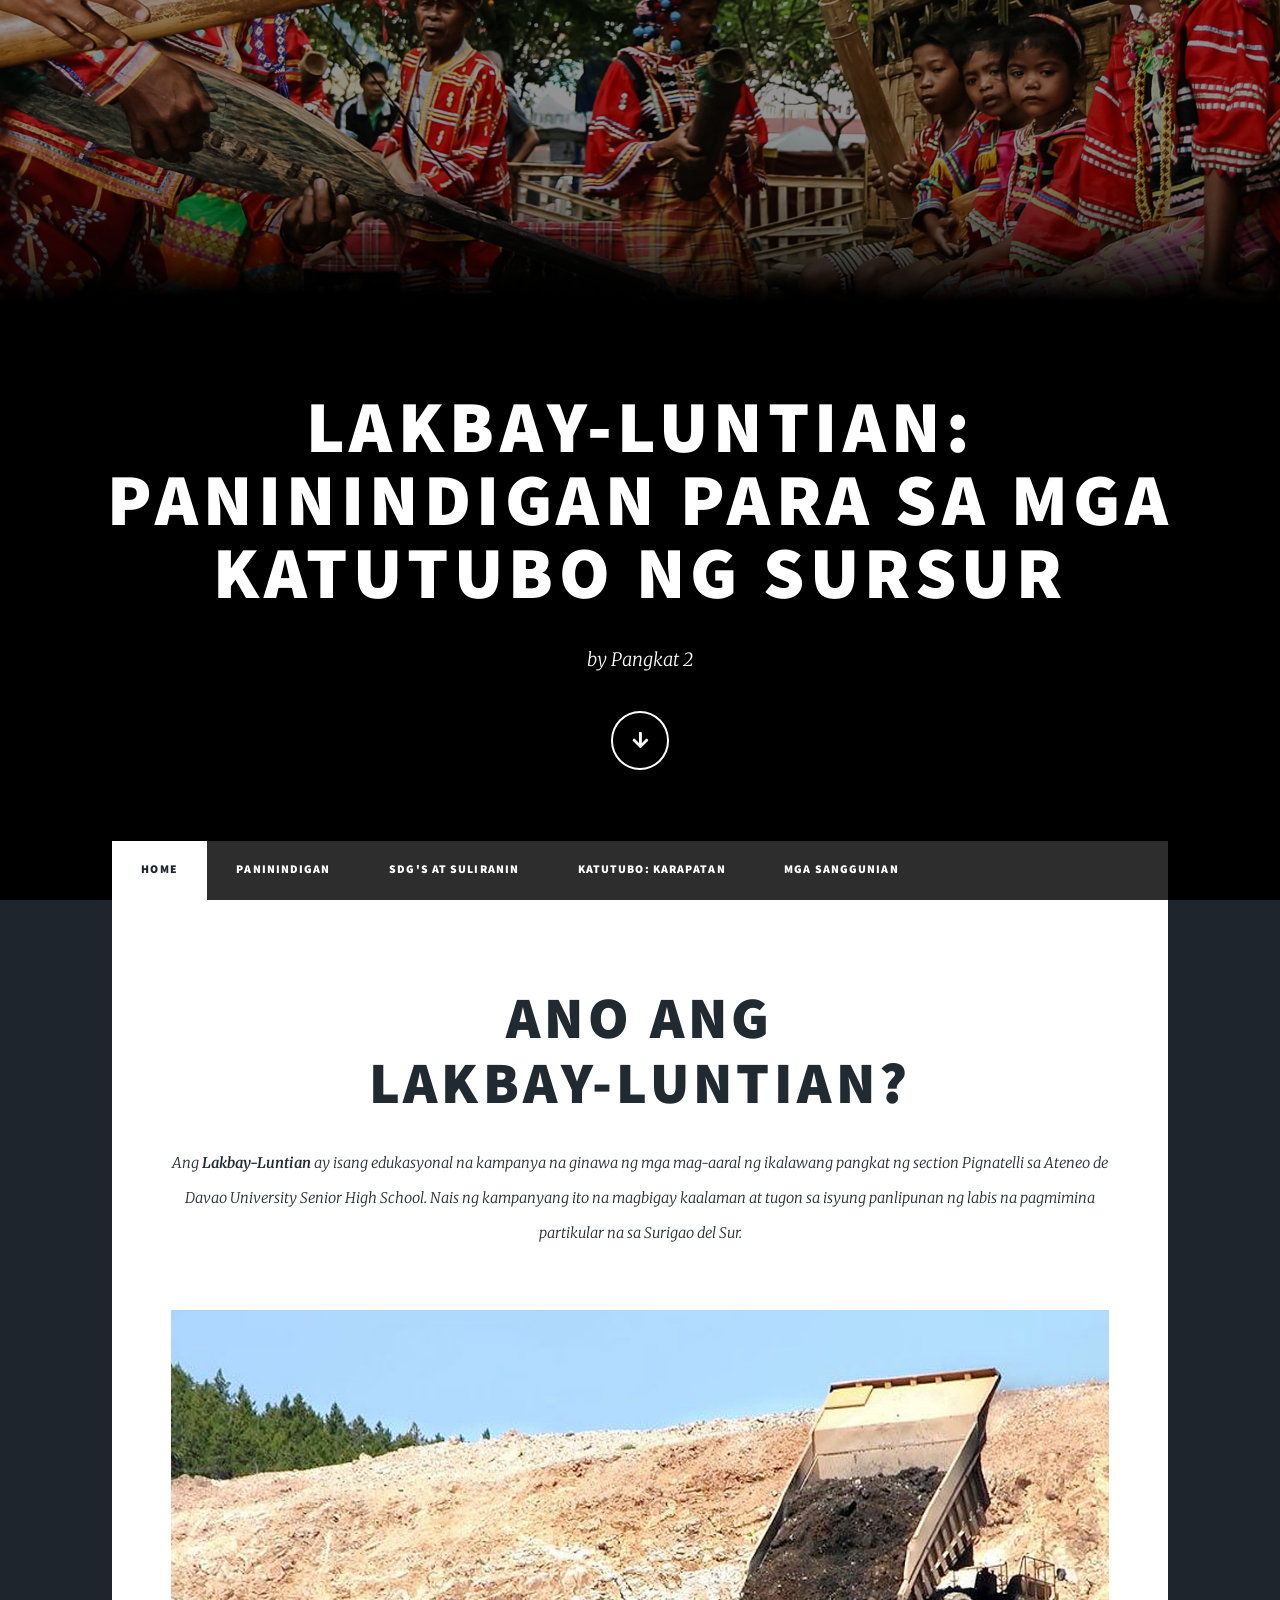
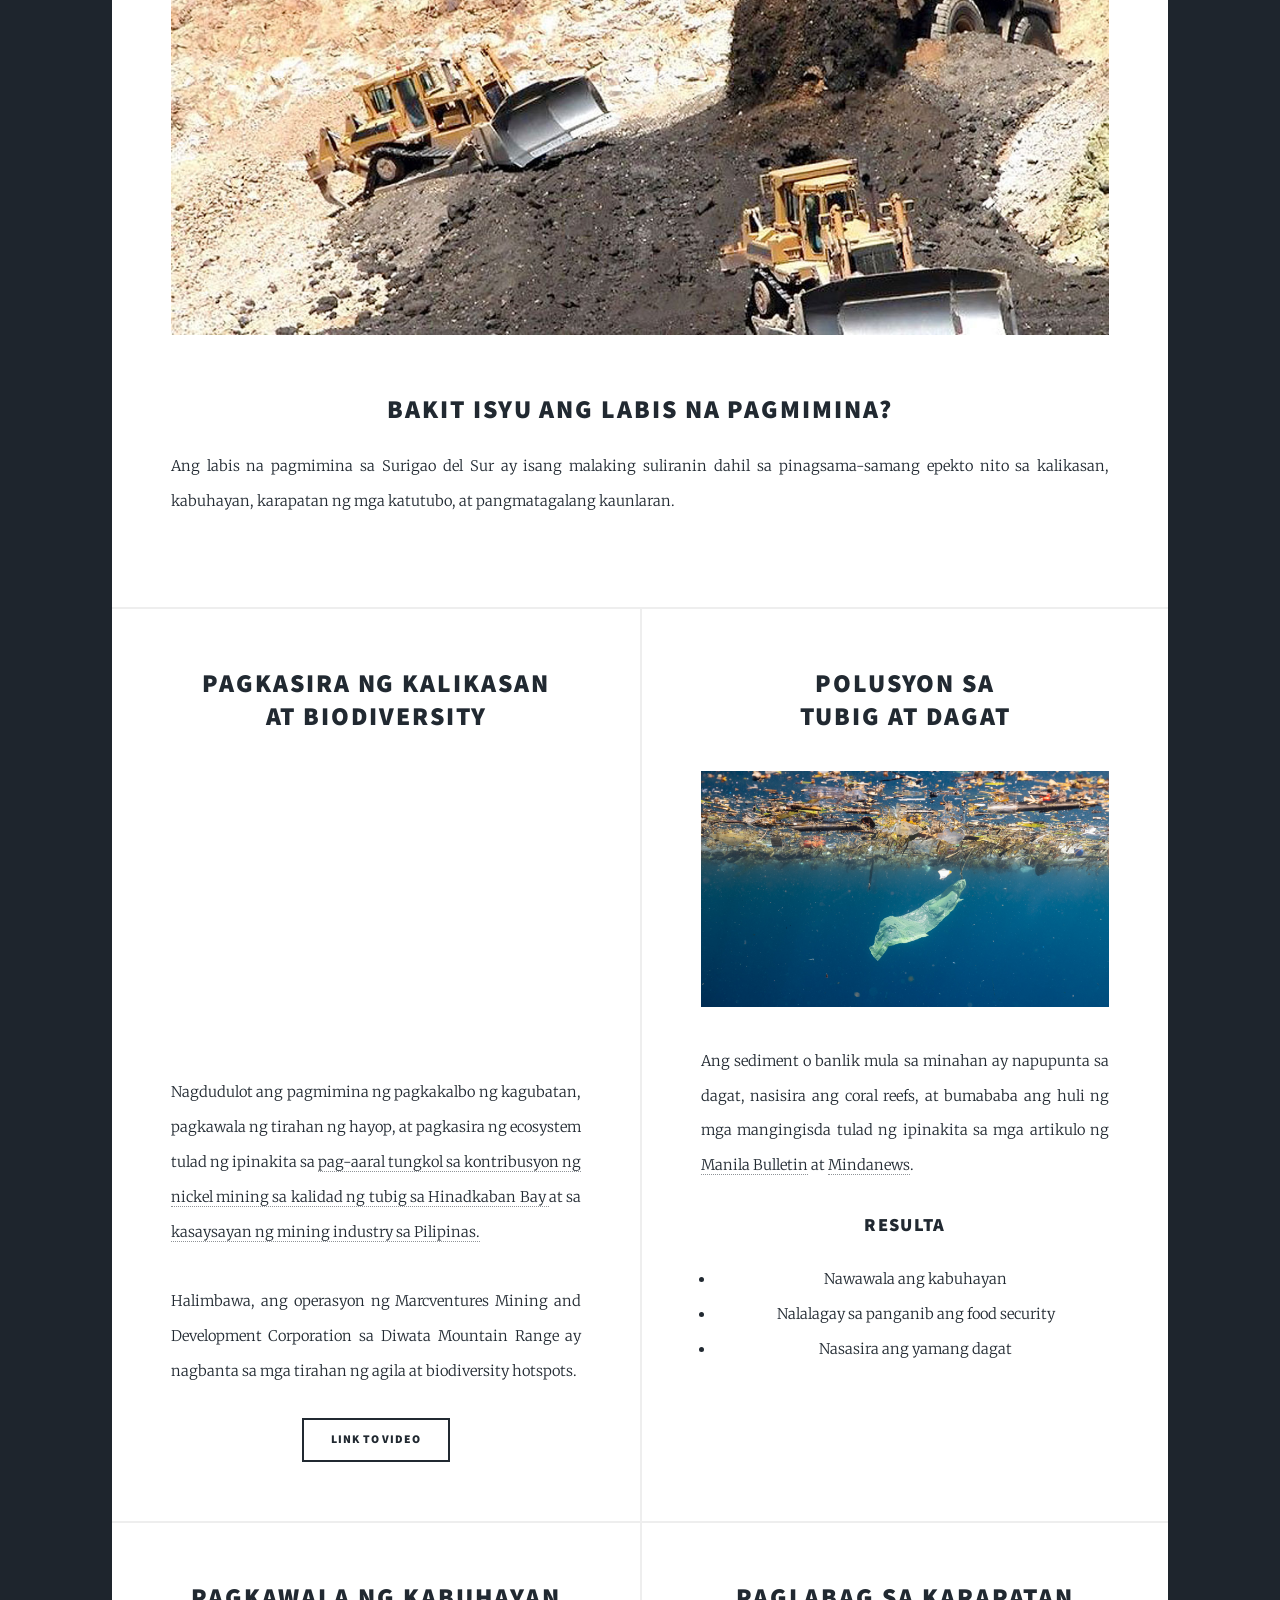
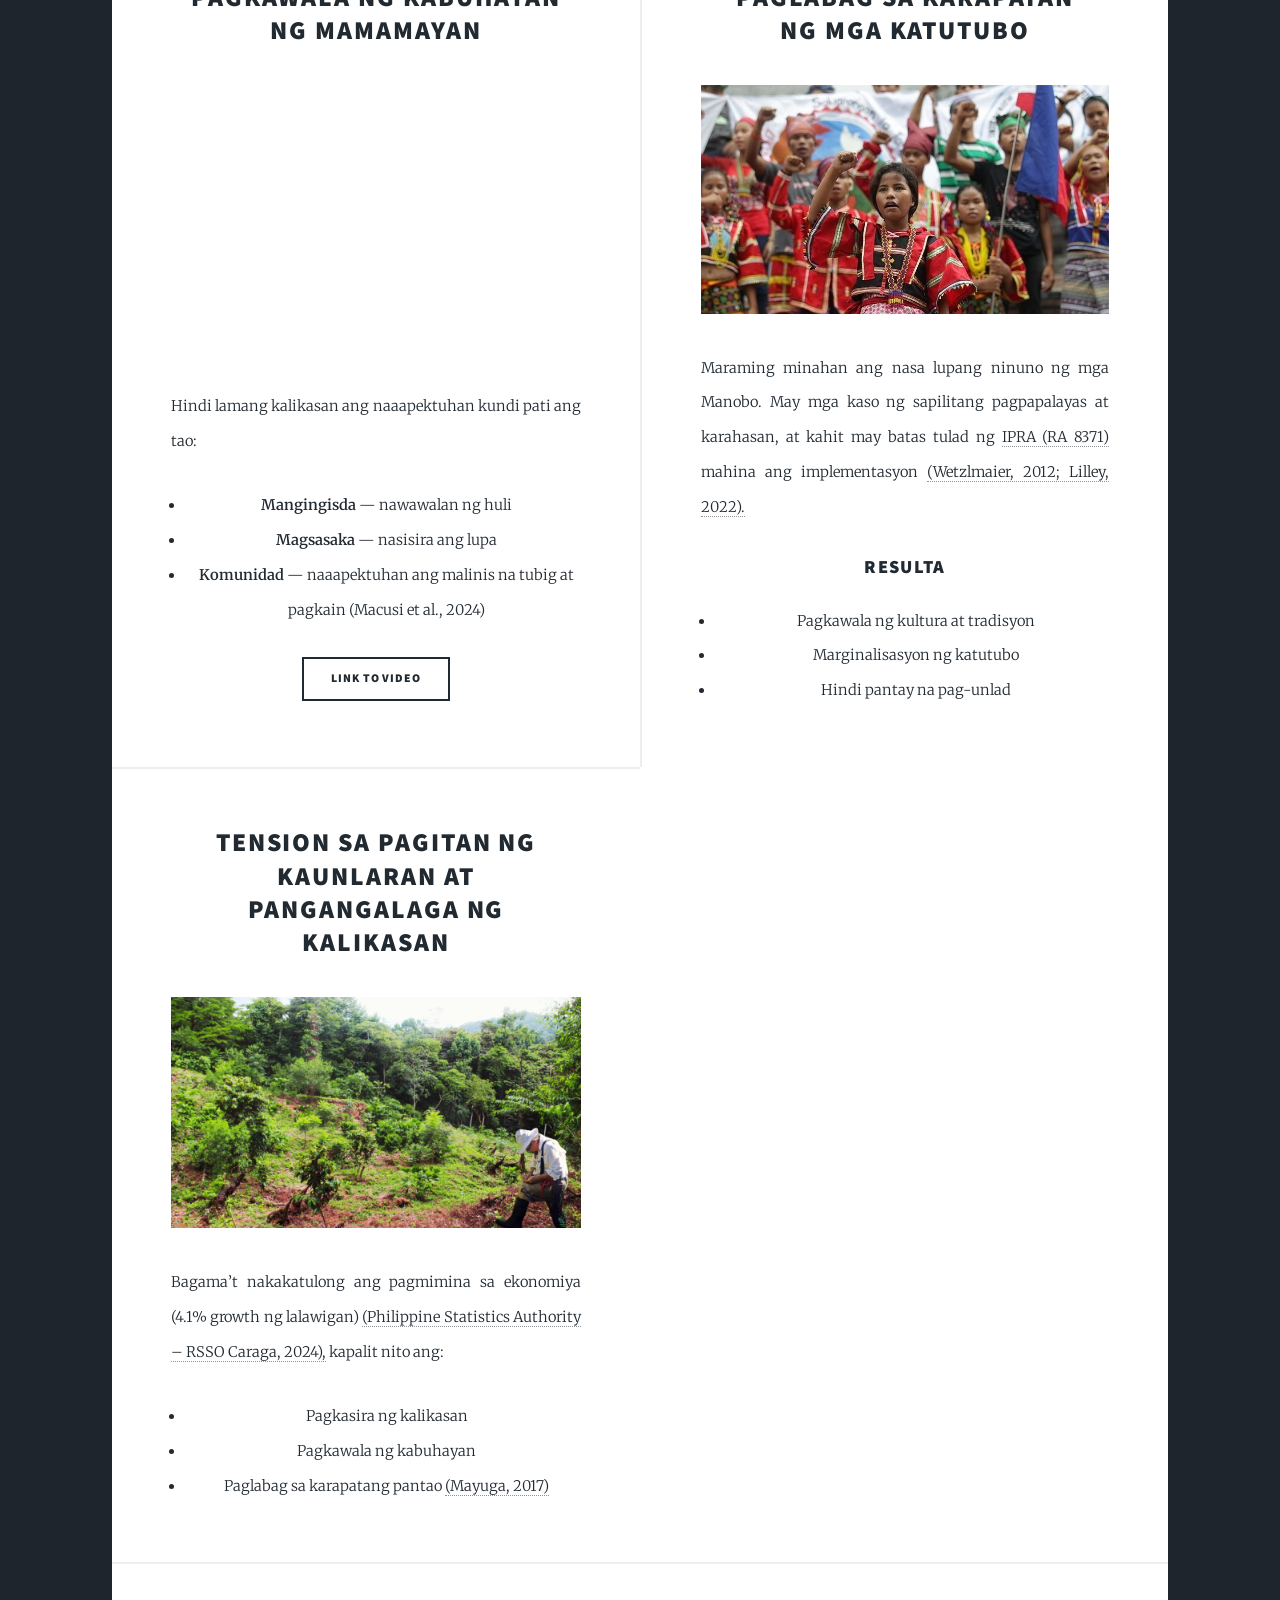
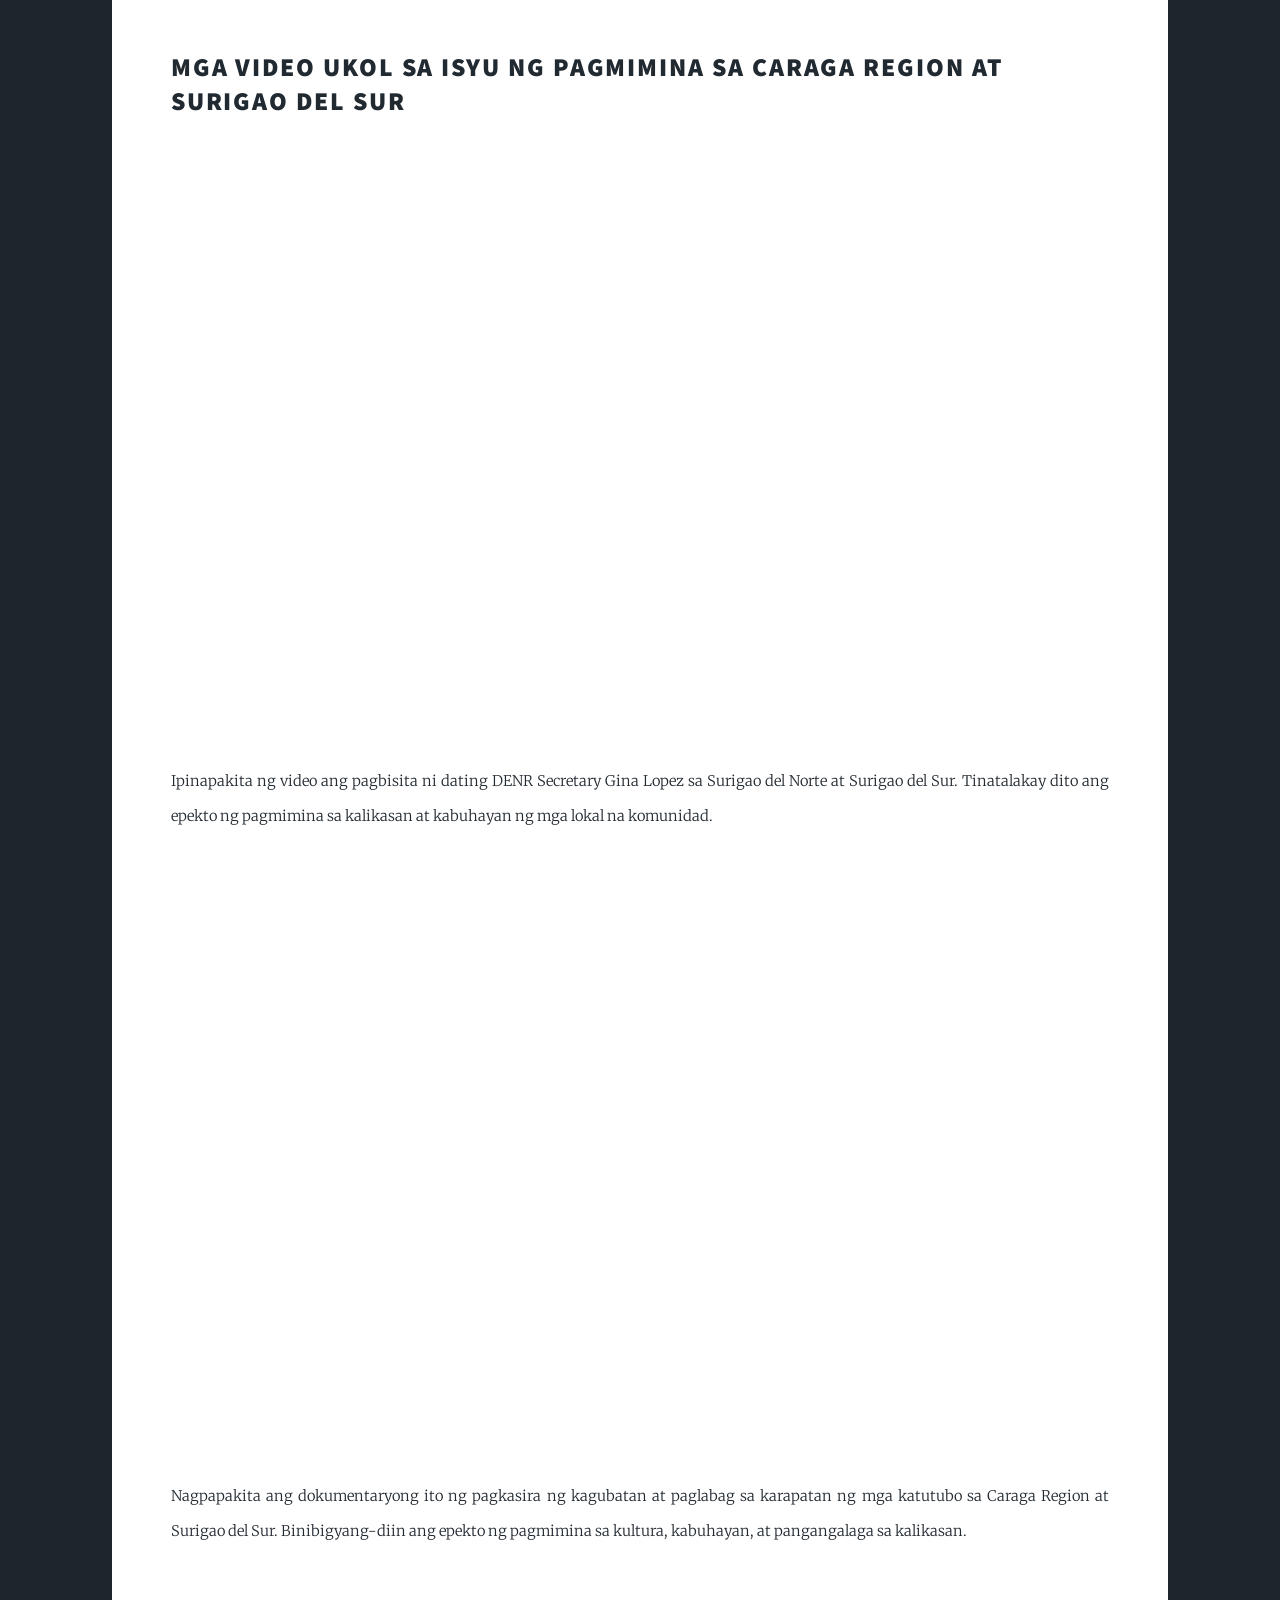
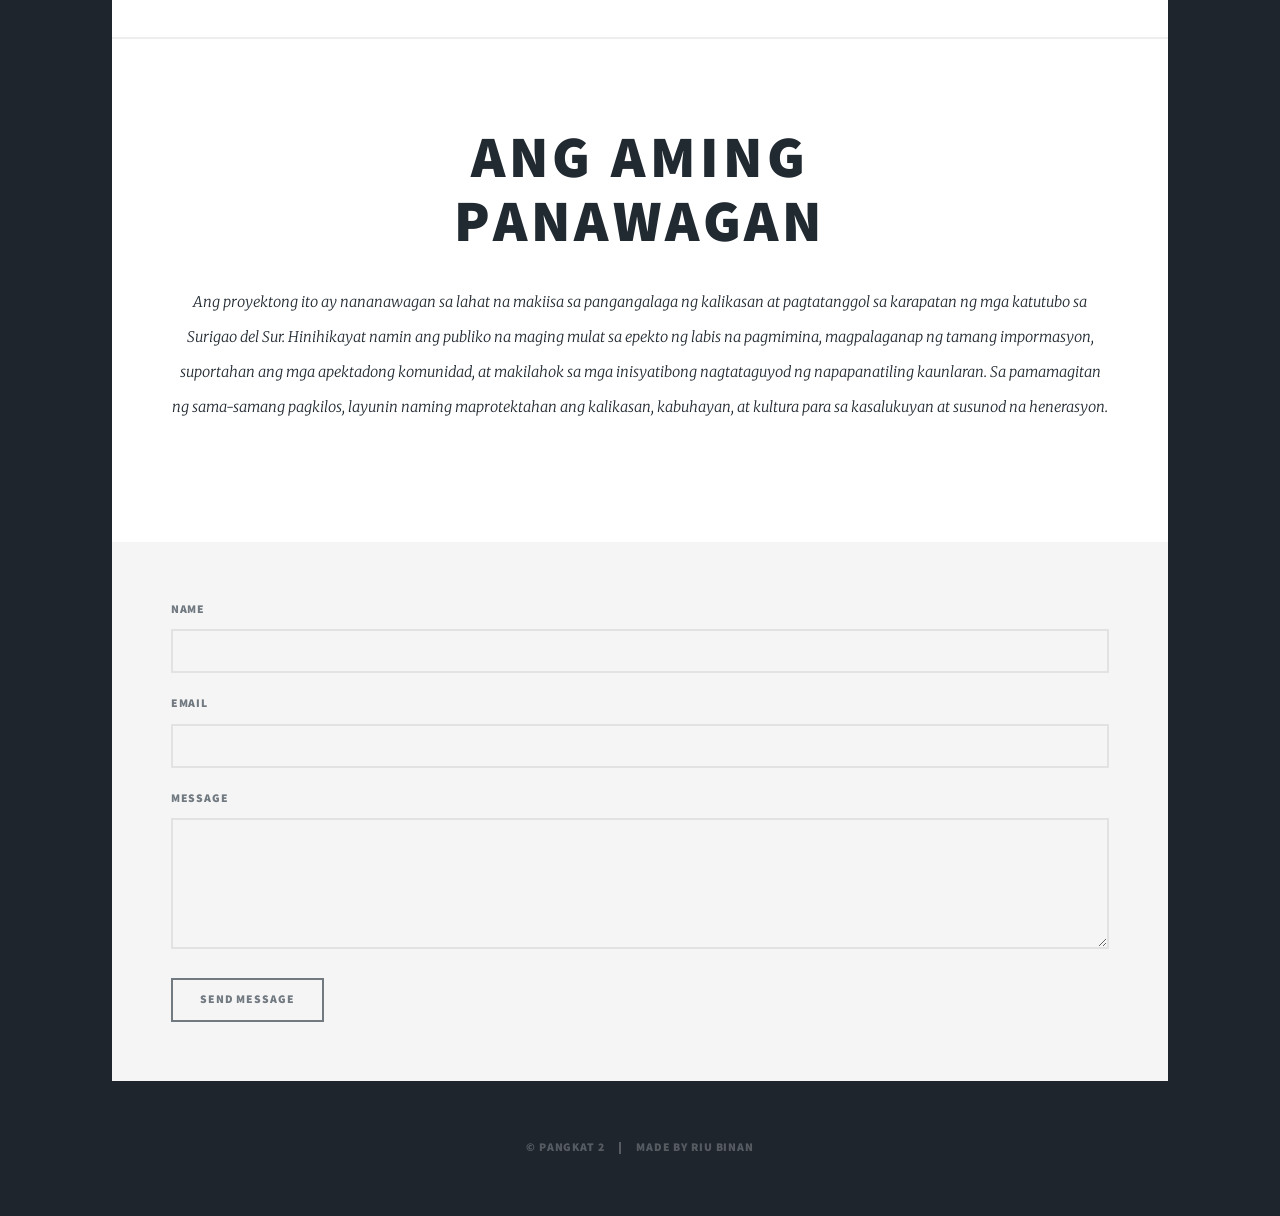
==== commit da7d7431: "Add files via upload" ====
--- a/index.html
+++ b/index.html
@@ -16,7 +16,7 @@
 					<div id="intro">
 						<h1>Lakbay-Luntian: <br> Paninindigan para sa mga Katutubo ng SurSur
 						</h1>
-						<p>by Pangkat 4</p>
+						<p>by Pangkat 2</p>
 						<ul class="actions">
 							<li><a href="#header" class="button icon solid solo fa-arrow-down scrolly">Continue</a></li>
 						</ul>
@@ -189,7 +189,7 @@
 								<div class="image main">
 										<span class="video fit">
 											<div class="video-wrapper">
-												<iframe src="https://www.youtube.com/embed/WcECH7kNVjE"
+												<iframe src="https://www.youtube.com/embed/Hrmp5kz2nM8"
 												allowfullscreen>
 												</iframe>
 											</div>
@@ -249,7 +249,7 @@
 
 				<!-- Copyright -->
 					<div id="copyright">
-						<ul><li>&copy; Pangkat 4</li><li>Made by Riu Binan</li></ul>
+						<ul><li>&copy; Pangkat 2</li><li>Made by Riu Binan</li></ul>
 					</div>
 
 			</div>
